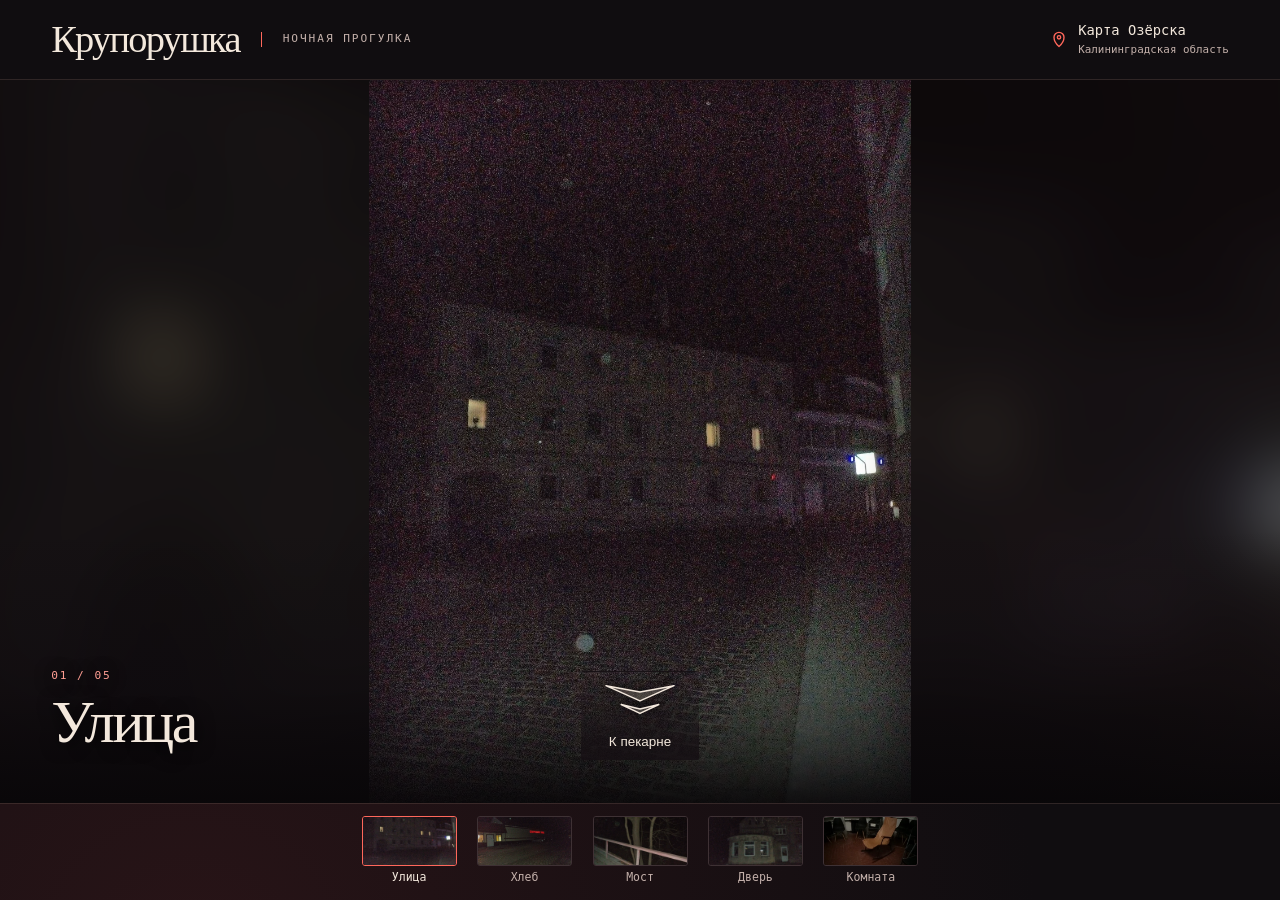
==== docs/index.html @ 446bf862 "Build the night photo walk and Ozyorsk pin editor Follow the supplied route with photographic naviga" ====
<!doctype html>
<html lang="ru">
<head>
  <meta charset="utf-8">
  <meta name="viewport" content="width=device-width, initial-scale=1">
  <meta name="theme-color" content="#100d10">
  <meta name="description" content="Ночная фотопрогулка по Озёрску Калининградской области. Четыре кадра, одна дверь и кресло, которое все еще качается.">
  <title>Крупорушка — ночная прогулка по Озёрску</title>
  <link rel="stylesheet" href="walk.css">
  <script src="walk.js" defer></script>
</head>
<body>
  <main class="walk">
    <header class="masthead">
      <div class="identity">
        <a class="wordmark" href="#street">Крупорушка</a>
        <span class="subtitle">Ночная прогулка</span>
      </div>
      <a class="city" href="map.html" aria-label="Карта прогулки: Озёрск, Калининградская область">
        <svg viewBox="0 0 24 24" aria-hidden="true"><path d="M12 21s6-5 6-11a6 6 0 1 0-12 0c0 6 6 11 6 11Z"/><circle cx="12" cy="10" r="2"/></svg>
        <span>Карта Озёрска<small>Калининградская область</small></span>
      </a>
    </header>

    <section class="viewport" aria-labelledby="scene-title">
      <div class="backdrop" aria-hidden="true"></div>
      <div class="stage" id="stage">
        <div class="shot is-current" data-stop="street">
          <img src="assets/street.webp" alt="Темная улица, брусчатка и несколько освещенных окон." width="960" height="1280" fetchpriority="high">
        </div>
        <div class="shot" data-stop="bakery" aria-hidden="true">
          <img src="assets/bakery.webp" alt="Красная вывеска «ОЗЕРСКИЙ ХЛЕБ» над ночным тротуаром." width="1280" height="960">
        </div>
        <div class="shot" data-stop="bridge" aria-hidden="true">
          <img src="assets/bridge.webp" alt="Перила моста и голые ветки в свете вспышки." width="960" height="1280">
        </div>
        <div class="shot" data-stop="door" aria-hidden="true">
          <img src="assets/door.webp" alt="Дом с эркером и светлой дверью справа." width="960" height="1280">
          <button class="door-pin" type="button" aria-label="Открыть дверь" disabled>
            <span class="door-ring" aria-hidden="true"></span><span class="door-label">Открыть дверь</span>
          </button>
        </div>
        <div class="shot" data-stop="room" aria-hidden="true">
          <video id="chair" src="assets/chair.mp4" poster="assets/chair.webp" muted playsinline loop preload="none" aria-label="Пустое рыжее кресло качается среди черных стульев" width="640" height="480"></video>
        </div>
      </div>
      <div class="shade" aria-hidden="true"></div>
      <div class="scene-caption" aria-live="polite" aria-atomic="true">
        <p class="scene-number" id="scene-number">01 / 05</p>
        <h1 id="scene-title">Улица</h1>
      </div>
      <div class="scene-controls">
        <button class="back-control" type="button" id="back-control" hidden>
          <svg viewBox="0 0 24 24" aria-hidden="true"><path d="M19 12H5m6 6-6-6 6-6"/></svg>
          <span>Назад</span>
        </button>
        <button class="scene-action" type="button" id="scene-action" data-kind="step">
          <svg viewBox="0 0 96 56" class="step-icon" aria-hidden="true">
            <path d="M10 44 48 27l38 17-38-7Z"/><path d="m27 23 21-10 21 10-21-5Z"/>
          </svg>
          <svg viewBox="0 0 24 24" class="turn-icon" aria-hidden="true"><path d="M20 19v-4a5 5 0 0 0-5-5H4m6 6-6-6 6-6"/></svg>
          <svg viewBox="0 0 24 24" class="replay-icon" aria-hidden="true"><path d="M4 12a8 8 0 1 1 2.3 5.7M4 12V5m0 7h7"/></svg>
          <span>К пекарне</span>
        </button>
        <button class="motion-control" type="button" id="motion-control" hidden>Пауза</button>
      </div>
    </section>

    <nav class="route" aria-label="Остановки прогулки">
      <ol>
        <li><a href="#street" aria-current="step"><img src="assets/street.webp" alt=""><span>Улица</span></a></li>
        <li><a href="#bakery"><img src="assets/bakery.webp" alt=""><span>Хлеб</span></a></li>
        <li><a href="#bridge"><img src="assets/bridge.webp" alt=""><span>Мост</span></a></li>
        <li><a href="#door"><img src="assets/door.webp" alt=""><span>Дверь</span></a></li>
        <li><a href="#room"><img src="assets/chair.webp" alt=""><span>Комната</span></a></li>
      </ol>
    </nav>
    <noscript>Включите JavaScript, чтобы пройти по фотографиям и открыть дверь.</noscript>
  </main>
</body>
</html>
---- docs/walk.css ----
:root {
  color-scheme: dark;
  --ink: #100d10;
  --paper: #f3e8dc;
  --muted: #c3b0aa;
  --accent: #ff675b;
  --line: #514045;
  --mono: "IBM Plex Mono", Consolas, monospace;
  --serif: Georgia, "Times New Roman", serif;
  font-family: "Segoe UI", Arial, sans-serif;
  background: var(--ink);
  color: var(--paper);
}
* { box-sizing: border-box; }
body { margin: 0; }
a { color: inherit; text-decoration: none; }
button { font: inherit; color: inherit; cursor: pointer; }
[hidden] { display: none !important; }
:focus-visible { outline: 2px solid #fff0bc; outline-offset: 5px; }
.walk {
  min-height: 100svh;
  display: grid;
  grid-template-rows: auto minmax(400px, 1fr) auto;
  height: 100svh;
  background: radial-gradient(ellipse at 15% 105%, #281417, transparent 55%), var(--ink);
}
.masthead {
  min-height: 80px;
  padding: 15px clamp(18px, 4vw, 64px);
  display: flex;
  justify-content: space-between;
  align-items: center;
  gap: 18px;
  border-bottom: 1px solid #66504b5c;
}
.identity { display: flex; align-items: center; gap: 21px; }
.wordmark { font: 400 clamp(1.65rem, 3vw, 2.6rem)/1 var(--serif); letter-spacing: -.045em; }
.subtitle,
.scene-number {
  font: 400 .7rem/1.3 var(--mono);
  letter-spacing: .17em;
  text-transform: uppercase;
}
.subtitle { padding-left: 21px; border-left: 1px solid var(--accent); color: var(--muted); }
.city { display: flex; align-items: center; gap: 9px; font: 400 .86rem/1.25 var(--mono); }
.city small { display: block; color: var(--muted); font-size: .68rem; margin-top: 4px; }
.city svg { width: 20px; height: 20px; stroke: var(--accent); }
svg { fill: none; stroke: currentColor; stroke-width: 1.65; stroke-linecap: round; stroke-linejoin: round; }
.viewport {
  position: relative;
  isolation: isolate;
  overflow: hidden;
  background: #100c0f;
}
.backdrop {
  position: absolute;
  inset: -12%;
  background: var(--scene-image, url("assets/street.webp")) center / cover;
  filter: blur(38px) saturate(.8) brightness(.53);
}
.stage {
  position: absolute;
  z-index: 1;
  inset: 0;
  display: grid;
  place-items: center;
  container-type: size;
}
.shot {
  grid-area: 1 / 1;
  width: min(100cqw, 75cqh);
  aspect-ratio: 3 / 4;
  position: relative;
  opacity: 0;
  visibility: hidden;
  transform: scale(1.04);
  transition: opacity 390ms ease, transform 650ms cubic-bezier(.2,.65,.2,1), visibility 390ms;
}
.shot[data-stop="bakery"], .shot[data-stop="room"] {
  width: min(100cqw, 133.333cqh);
  aspect-ratio: 4 / 3;
}
.shot.is-current { opacity: 1; visibility: visible; transform: none; z-index: 1; }
.shot img, .shot video { display: block; width: 100%; height: 100%; object-fit: contain; }
.shot::after {
  position: absolute;
  inset: 0;
  content: "";
  pointer-events: none;
  box-shadow: inset 0 0 42px 9px #100c0f85;
}
.shade {
  position: absolute;
  z-index: 2;
  inset: 0;
  pointer-events: none;
  background: linear-gradient(0deg, #080608e8, #0c090c58 16%, transparent 38%);
}
.scene-caption {
  position: absolute;
  z-index: 3;
  bottom: clamp(22px, 4vw, 50px);
  left: clamp(18px, 4vw, 64px);
  pointer-events: none;
  text-shadow: 0 2px 18px #000;
}
.scene-number { color: #ff9e93; margin: 0 0 7px; }
h1 { font: 400 clamp(1.9rem, 4.7vw, 4.4rem)/1.03 var(--serif); letter-spacing: -.04em; margin: 0; }
.scene-controls {
  position: absolute;
  z-index: 4;
  left: 50%;
  right: clamp(18px, 4vw, 64px);
  bottom: clamp(18px, 4vw, 42px);
  display: flex;
  gap: 12px;
  align-items: flex-end;
  justify-content: flex-end;
  pointer-events: none;
}
.scene-controls button { pointer-events: auto; }
.scene-action, .back-control, .motion-control, .door-label {
  min-height: 44px;
  border: 1px solid #cdbab377;
  border-radius: 3px;
  background: #150f13e8;
}
.back-control, .motion-control {
  display: flex;
  align-items: center;
  gap: 7px;
  padding: 0 13px;
  font-size: .85rem;
}
.back-control svg { width: 18px; height: 18px; }
.scene-action {
  min-width: 118px;
  padding: 0 13px;
  position: absolute;
  left: 0;
  bottom: 0;
  transform: translateX(-50%);
  font-size: .84rem;
}
.scene-action[data-kind="step"] {
  min-height: 90px;
  padding: 52px 13px 0;
  border-color: transparent;
  background: linear-gradient(0deg, #150f13dc, transparent);
}
.scene-action .step-icon {
  position: absolute;
  width: 86px;
  height: 56px;
  top: 0;
  left: calc(50% - 43px);
  filter: drop-shadow(0 2px 5px #000);
  transition: transform 250ms ease;
  transform: scaleY(-1);
  fill: #e9d9c937;
}
.scene-action:hover .step-icon { transform: translateY(4px) scaleY(-1); }
.turn-icon, .replay-icon { width: 18px; height: 18px; vertical-align: middle; margin-right: 5px; }
.scene-action .turn-icon, .scene-action .replay-icon,
.scene-action:not([data-kind="step"]) .step-icon { display: none; }
.scene-action[data-kind="turn"] .turn-icon,
.scene-action[data-kind="replay"] .replay-icon { display: inline-block; }
button:hover, .door-pin:hover .door-label { border-color: var(--accent); }
.door-pin {
  z-index: 2;
  position: absolute;
  left: 82%;
  top: 66%;
  width: 48px;
  height: 48px;
  transform: translate(-50%, -50%);
  padding: 0;
  border: 0;
  background: transparent;
  display: grid;
  place-items: center;
}
.door-ring {
  width: 32px;
  height: 32px;
  border: 1px solid #ffd6b3;
  border-radius: 50%;
  box-shadow: 0 0 24px #ff624e99, inset 0 0 8px #fd966b90;
  background: #4d170bb0;
}
.door-ring::before {
  display: block;
  content: "";
  width: 6px;
  height: 6px;
  margin: 12px auto;
  border-radius: 50%;
  background: #fff0cc;
}
.door-label {
  position: absolute;
  top: 48px;
  right: 0;
  display: grid;
  place-items: center;
  white-space: nowrap;
  padding: 0 10px;
  font-size: .78rem;
}
.route {
  padding: 12px 18px 15px;
  border-top: 1px solid #66504b5c;
}
.route ol {
  list-style: none;
  margin: 0 auto;
  padding: 0;
  width: min(100%, 558px);
  display: grid;
  grid-template-columns: repeat(5, minmax(0, 1fr));
  gap: clamp(7px, 1.5vw, 22px);
}
.route a {
  display: grid;
  justify-items: center;
  gap: 5px;
  color: var(--muted);
  font: 400 .72rem/1.2 var(--mono);
}
.route img {
  width: 100%;
  max-width: 95px;
  height: clamp(35px, 5.6vh, 53px);
  object-fit: cover;
  object-position: center 59%;
  border: 1px solid var(--line);
  border-radius: 3px;
  filter: brightness(.76);
}
.route a[aria-current], .route a:hover { color: var(--paper); }
.route a[aria-current] img, .route a:hover img { border-color: var(--accent); filter: none; }
@media (max-width: 700px) {
  .walk { grid-template-rows: auto minmax(350px, 1fr) auto; height: 100dvh; }
  .masthead { min-height: 64px; padding: 12px 15px; }
  .identity { gap: 0; }
  .subtitle { display: none; }
  .city { gap: 5px; font-size: .78rem; }
  .city small { font-size: .56rem; }
  .city svg { width: 16px; height: 16px; }
  .stage { bottom: 55px; }
  .scene-caption { bottom: 64px; }
  h1 { font-size: clamp(1.7rem, 7vw, 2.65rem); }
  .scene-controls {
    left: 12px; right: 12px; bottom: 10px;
    display: grid; grid-template-columns: 1fr auto 1fr; column-gap: 6px;
  }
  .back-control { grid-column: 1; grid-row: 1; justify-self: start; }
  .motion-control { grid-column: 3; grid-row: 1; justify-self: end; }
  .back-control, .motion-control { padding: 0 9px; }
  .scene-action { position: relative; transform: none; grid-column: 2; grid-row: 1; min-width: 105px; padding: 0 8px; }
  .scene-action[data-kind="step"] { min-height: 72px; padding: 36px 8px 0; }
  .scene-action .step-icon { width: 65px; height: 41px; left: calc(50% - 32px); }
  .route { padding: 10px 13px max(10px, env(safe-area-inset-bottom)); }
  .route a { font-size: .66rem; }
}
@media (min-width: 701px) and (max-height: 620px) {
  .walk { grid-template-rows: auto minmax(300px, 1fr) auto; }
  .masthead { min-height: 60px; }
}
@media (prefers-reduced-motion: reduce) {
  *, *::before, *::after { transition: none !important; }
}
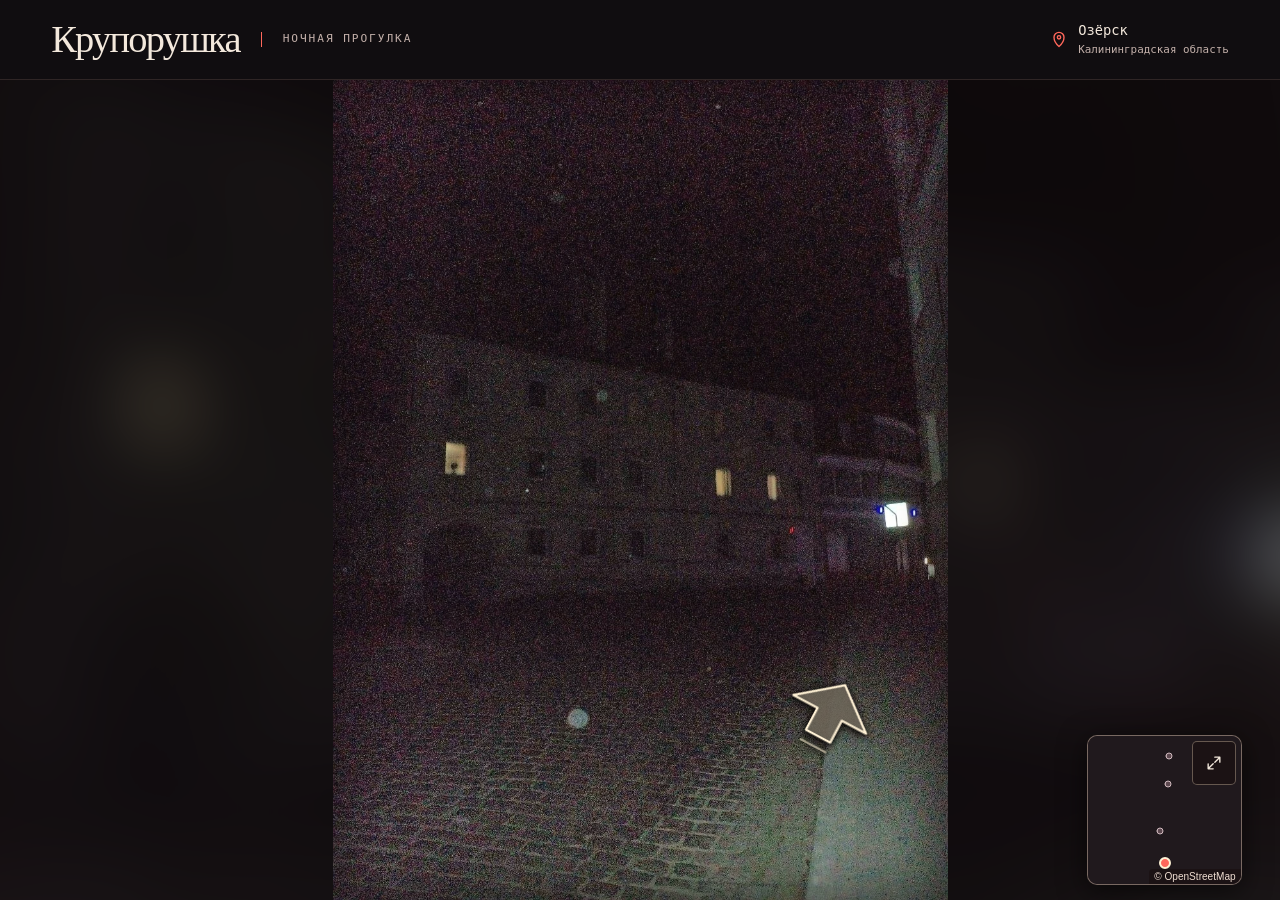
==== commit 10f6c0a0: "Put night-walk navigation in the photographs Replace the scene captions and thumbnail strip with dir" ====
--- a/docs/index.html
+++ b/docs/index.html
@@ -6,7 +6,10 @@
   <meta name="theme-color" content="#100d10">
   <meta name="description" content="Ночная фотопрогулка по Озёрску Калининградской области. Четыре кадра, одна дверь и кресло, которое все еще качается.">
   <title>Крупорушка — ночная прогулка по Озёрску</title>
+  <link rel="stylesheet" href="vendor/leaflet/leaflet.css">
   <link rel="stylesheet" href="walk.css">
+  <script src="vendor/leaflet/leaflet.js" defer></script>
+  <script src="locations.js" defer></script>
   <script src="walk.js" defer></script>
 </head>
 <body>
@@ -18,65 +21,90 @@
       </div>
       <a class="city" href="map.html" aria-label="Карта прогулки: Озёрск, Калининградская область">
         <svg viewBox="0 0 24 24" aria-hidden="true"><path d="M12 21s6-5 6-11a6 6 0 1 0-12 0c0 6 6 11 6 11Z"/><circle cx="12" cy="10" r="2"/></svg>
-        <span>Карта Озёрска<small>Калининградская область</small></span>
+        <span>Озёрск<small>Калининградская область</small></span>
       </a>
     </header>
 
     <section class="viewport" aria-labelledby="scene-title">
       <div class="backdrop" aria-hidden="true"></div>
-      <div class="stage" id="stage">
+      <h1 class="sr-only" id="scene-title" aria-live="polite">Улица</h1>
+      <div class="stage">
         <div class="shot is-current" data-stop="street">
           <img src="assets/street.webp" alt="Темная улица, брусчатка и несколько освещенных окон." width="960" height="1280" fetchpriority="high">
+          <a class="path-arrow path-forward" href="#bakery" aria-label="Идти к пекарне">
+            <svg viewBox="0 0 112 62" aria-hidden="true">
+              <path class="arrow-trail" d="M46 59H66"/>
+              <path d="M46 51V33H26L56 9 86 33H66V51Z"/>
+            </svg>
+          </a>
         </div>
-        <div class="shot" data-stop="bakery" aria-hidden="true">
+        <div class="shot" data-stop="bakery" inert>
           <img src="assets/bakery.webp" alt="Красная вывеска «ОЗЕРСКИЙ ХЛЕБ» над ночным тротуаром." width="1280" height="960">
+          <a class="path-arrow path-forward" href="#bridge" aria-label="Повернуть к мосту">
+            <svg viewBox="0 0 112 62" aria-hidden="true">
+              <path class="arrow-trail" d="M46 59H66"/>
+              <path d="M46 51V33H26L56 9 86 33H66V51Z"/>
+            </svg>
+          </a>
+          <a class="path-arrow path-back" href="#street" aria-label="Вернуться на улицу">
+            <svg viewBox="0 0 112 62" aria-hidden="true">
+              <path class="arrow-trail" d="M46 59H66"/>
+              <path d="M46 51V33H26L56 9 86 33H66V51Z"/>
+            </svg>
+          </a>
         </div>
-        <div class="shot" data-stop="bridge" aria-hidden="true">
+        <div class="shot" data-stop="bridge" inert>
           <img src="assets/bridge.webp" alt="Перила моста и голые ветки в свете вспышки." width="960" height="1280">
+          <a class="path-arrow path-forward" href="#door" aria-label="Повернуть налево к Крупорушке">
+            <svg viewBox="0 0 112 62" aria-hidden="true">
+              <path class="arrow-trail" d="M46 59H66"/>
+              <path d="M46 51V33H26L56 9 86 33H66V51Z"/>
+            </svg>
+          </a>
+          <a class="path-arrow path-back" href="#bakery" aria-label="Вернуться к пекарне">
+            <svg viewBox="0 0 112 62" aria-hidden="true">
+              <path class="arrow-trail" d="M46 59H66"/>
+              <path d="M46 51V33H26L56 9 86 33H66V51Z"/>
+            </svg>
+          </a>
         </div>
-        <div class="shot" data-stop="door" aria-hidden="true">
+        <div class="shot" data-stop="door" inert>
           <img src="assets/door.webp" alt="Дом с эркером и светлой дверью справа." width="960" height="1280">
-          <button class="door-pin" type="button" aria-label="Открыть дверь" disabled>
-            <span class="door-ring" aria-hidden="true"></span><span class="door-label">Открыть дверь</span>
-          </button>
+          <a class="door-outline path-forward" href="#room" aria-label="Открыть дверь">
+            <svg viewBox="0 0 100 100" preserveAspectRatio="none" aria-hidden="true">
+              <path class="door-edge" d="M24 11 78 15 87 88 31 91Z"/>
+              <path class="door-light" pathLength="1" d="M24 11 78 15 87 88 31 91Z"/>
+            </svg>
+          </a>
+          <a class="path-arrow path-back" href="#bridge" aria-label="Вернуться к мосту">
+            <svg viewBox="0 0 112 62" aria-hidden="true">
+              <path class="arrow-trail" d="M46 59H66"/>
+              <path d="M46 51V33H26L56 9 86 33H66V51Z"/>
+            </svg>
+          </a>
         </div>
-        <div class="shot" data-stop="room" aria-hidden="true">
+        <div class="shot" data-stop="room" inert>
           <video id="chair" src="assets/chair.mp4" poster="assets/chair.webp" muted playsinline loop preload="none" aria-label="Пустое рыжее кресло качается среди черных стульев" width="640" height="480"></video>
+          <div class="room-controls">
+            <a href="#door" aria-label="Выйти на улицу">
+              <svg viewBox="0 0 24 24" aria-hidden="true"><path d="M19 12H5m6 6-6-6 6-6"/></svg>
+            </a>
+            <button id="motion-control" type="button" data-playing="false" aria-label="Смотреть">
+              <svg class="play-icon" viewBox="0 0 24 24" aria-hidden="true"><path d="M8 5v14l11-7Z"/></svg>
+              <svg class="pause-icon" viewBox="0 0 24 24" aria-hidden="true"><path d="M9 5v14m6-14v14"/></svg>
+            </button>
+          </div>
         </div>
       </div>
-      <div class="shade" aria-hidden="true"></div>
-      <div class="scene-caption" aria-live="polite" aria-atomic="true">
-        <p class="scene-number" id="scene-number">01 / 05</p>
-        <h1 id="scene-title">Улица</h1>
-      </div>
-      <div class="scene-controls">
-        <button class="back-control" type="button" id="back-control" hidden>
-          <svg viewBox="0 0 24 24" aria-hidden="true"><path d="M19 12H5m6 6-6-6 6-6"/></svg>
-          <span>Назад</span>
-        </button>
-        <button class="scene-action" type="button" id="scene-action" data-kind="step">
-          <svg viewBox="0 0 96 56" class="step-icon" aria-hidden="true">
-            <path d="M10 44 48 27l38 17-38-7Z"/><path d="m27 23 21-10 21 10-21-5Z"/>
-          </svg>
-          <svg viewBox="0 0 24 24" class="turn-icon" aria-hidden="true"><path d="M20 19v-4a5 5 0 0 0-5-5H4m6 6-6-6 6-6"/></svg>
-          <svg viewBox="0 0 24 24" class="replay-icon" aria-hidden="true"><path d="M4 12a8 8 0 1 1 2.3 5.7M4 12V5m0 7h7"/></svg>
-          <span>К пекарне</span>
-        </button>
-        <button class="motion-control" type="button" id="motion-control" hidden>Пауза</button>
-      </div>
+      <aside class="minimap" aria-label="Мини-карта прогулки">
+        <div id="minimap" aria-hidden="true" inert></div>
+        <a class="minimap-open" href="map.html" aria-label="Открыть карту Озёрска">
+          <svg viewBox="0 0 24 24" aria-hidden="true"><path d="m13 11 6-6m-6 0h6v6M11 13l-6 6m0-6v6h6"/></svg>
+        </a>
+        <a class="minimap-credit" href="https://www.openstreetmap.org/copyright">© OpenStreetMap</a>
+      </aside>
     </section>
-
-    <nav class="route" aria-label="Остановки прогулки">
-      <ol>
-        <li><a href="#street" aria-current="step"><img src="assets/street.webp" alt=""><span>Улица</span></a></li>
-        <li><a href="#bakery"><img src="assets/bakery.webp" alt=""><span>Хлеб</span></a></li>
-        <li><a href="#bridge"><img src="assets/bridge.webp" alt=""><span>Мост</span></a></li>
-        <li><a href="#door"><img src="assets/door.webp" alt=""><span>Дверь</span></a></li>
-        <li><a href="#room"><img src="assets/chair.webp" alt=""><span>Комната</span></a></li>
-      </ol>
-    </nav>
     <noscript>Включите JavaScript, чтобы пройти по фотографиям и открыть дверь.</noscript>
   </main>
 </body>
 </html>
-
--- a/docs/vendor/leaflet/leaflet.css
+++ b/docs/vendor/leaflet/leaflet.css
@@ -0,0 +1,661 @@
+/* required styles */
+
+.leaflet-pane,
+.leaflet-tile,
+.leaflet-marker-icon,
+.leaflet-marker-shadow,
+.leaflet-tile-container,
+.leaflet-pane > svg,
+.leaflet-pane > canvas,
+.leaflet-zoom-box,
+.leaflet-image-layer,
+.leaflet-layer {
+	position: absolute;
+	left: 0;
+	top: 0;
+	}
+.leaflet-container {
+	overflow: hidden;
+	}
+.leaflet-tile,
+.leaflet-marker-icon,
+.leaflet-marker-shadow {
+	-webkit-user-select: none;
+	   -moz-user-select: none;
+	        user-select: none;
+	  -webkit-user-drag: none;
+	}
+/* Prevents IE11 from highlighting tiles in blue */
+.leaflet-tile::selection {
+	background: transparent;
+}
+/* Safari renders non-retina tile on retina better with this, but Chrome is worse */
+.leaflet-safari .leaflet-tile {
+	image-rendering: -webkit-optimize-contrast;
+	}
+/* hack that prevents hw layers "stretching" when loading new tiles */
+.leaflet-safari .leaflet-tile-container {
+	width: 1600px;
+	height: 1600px;
+	-webkit-transform-origin: 0 0;
+	}
+.leaflet-marker-icon,
+.leaflet-marker-shadow {
+	display: block;
+	}
+/* .leaflet-container svg: reset svg max-width decleration shipped in Joomla! (joomla.org) 3.x */
+/* .leaflet-container img: map is broken in FF if you have max-width: 100% on tiles */
+.leaflet-container .leaflet-overlay-pane svg {
+	max-width: none !important;
+	max-height: none !important;
+	}
+.leaflet-container .leaflet-marker-pane img,
+.leaflet-container .leaflet-shadow-pane img,
+.leaflet-container .leaflet-tile-pane img,
+.leaflet-container img.leaflet-image-layer,
+.leaflet-container .leaflet-tile {
+	max-width: none !important;
+	max-height: none !important;
+	width: auto;
+	padding: 0;
+	}
+
+.leaflet-container img.leaflet-tile {
+	/* See: https://bugs.chromium.org/p/chromium/issues/detail?id=600120 */
+	mix-blend-mode: plus-lighter;
+}
+
+.leaflet-container.leaflet-touch-zoom {
+	-ms-touch-action: pan-x pan-y;
+	touch-action: pan-x pan-y;
+	}
+.leaflet-container.leaflet-touch-drag {
+	-ms-touch-action: pinch-zoom;
+	/* Fallback for FF which doesn't support pinch-zoom */
+	touch-action: none;
+	touch-action: pinch-zoom;
+}
+.leaflet-container.leaflet-touch-drag.leaflet-touch-zoom {
+	-ms-touch-action: none;
+	touch-action: none;
+}
+.leaflet-container {
+	-webkit-tap-highlight-color: transparent;
+}
+.leaflet-container a {
+	-webkit-tap-highlight-color: rgba(51, 181, 229, 0.4);
+}
+.leaflet-tile {
+	filter: inherit;
+	visibility: hidden;
+	}
+.leaflet-tile-loaded {
+	visibility: inherit;
+	}
+.leaflet-zoom-box {
+	width: 0;
+	height: 0;
+	-moz-box-sizing: border-box;
+	     box-sizing: border-box;
+	z-index: 800;
+	}
+/* workaround for https://bugzilla.mozilla.org/show_bug.cgi?id=888319 */
+.leaflet-overlay-pane svg {
+	-moz-user-select: none;
+	}
+
+.leaflet-pane         { z-index: 400; }
+
+.leaflet-tile-pane    { z-index: 200; }
+.leaflet-overlay-pane { z-index: 400; }
+.leaflet-shadow-pane  { z-index: 500; }
+.leaflet-marker-pane  { z-index: 600; }
+.leaflet-tooltip-pane   { z-index: 650; }
+.leaflet-popup-pane   { z-index: 700; }
+
+.leaflet-map-pane canvas { z-index: 100; }
+.leaflet-map-pane svg    { z-index: 200; }
+
+.leaflet-vml-shape {
+	width: 1px;
+	height: 1px;
+	}
+.lvml {
+	behavior: url(#default#VML);
+	display: inline-block;
+	position: absolute;
+	}
+
+
+/* control positioning */
+
+.leaflet-control {
+	position: relative;
+	z-index: 800;
+	pointer-events: visiblePainted; /* IE 9-10 doesn't have auto */
+	pointer-events: auto;
+	}
+.leaflet-top,
+.leaflet-bottom {
+	position: absolute;
+	z-index: 1000;
+	pointer-events: none;
+	}
+.leaflet-top {
+	top: 0;
+	}
+.leaflet-right {
+	right: 0;
+	}
+.leaflet-bottom {
+	bottom: 0;
+	}
+.leaflet-left {
+	left: 0;
+	}
+.leaflet-control {
+	float: left;
+	clear: both;
+	}
+.leaflet-right .leaflet-control {
+	float: right;
+	}
+.leaflet-top .leaflet-control {
+	margin-top: 10px;
+	}
+.leaflet-bottom .leaflet-control {
+	margin-bottom: 10px;
+	}
+.leaflet-left .leaflet-control {
+	margin-left: 10px;
+	}
+.leaflet-right .leaflet-control {
+	margin-right: 10px;
+	}
+
+
+/* zoom and fade animations */
+
+.leaflet-fade-anim .leaflet-popup {
+	opacity: 0;
+	-webkit-transition: opacity 0.2s linear;
+	   -moz-transition: opacity 0.2s linear;
+	        transition: opacity 0.2s linear;
+	}
+.leaflet-fade-anim .leaflet-map-pane .leaflet-popup {
+	opacity: 1;
+	}
+.leaflet-zoom-animated {
+	-webkit-transform-origin: 0 0;
+	    -ms-transform-origin: 0 0;
+	        transform-origin: 0 0;
+	}
+svg.leaflet-zoom-animated {
+	will-change: transform;
+}
+
+.leaflet-zoom-anim .leaflet-zoom-animated {
+	-webkit-transition: -webkit-transform 0.25s cubic-bezier(0,0,0.25,1);
+	   -moz-transition:    -moz-transform 0.25s cubic-bezier(0,0,0.25,1);
+	        transition:         transform 0.25s cubic-bezier(0,0,0.25,1);
+	}
+.leaflet-zoom-anim .leaflet-tile,
+.leaflet-pan-anim .leaflet-tile {
+	-webkit-transition: none;
+	   -moz-transition: none;
+	        transition: none;
+	}
+
+.leaflet-zoom-anim .leaflet-zoom-hide {
+	visibility: hidden;
+	}
+
+
+/* cursors */
+
+.leaflet-interactive {
+	cursor: pointer;
+	}
+.leaflet-grab {
+	cursor: -webkit-grab;
+	cursor:    -moz-grab;
+	cursor:         grab;
+	}
+.leaflet-crosshair,
+.leaflet-crosshair .leaflet-interactive {
+	cursor: crosshair;
+	}
+.leaflet-popup-pane,
+.leaflet-control {
+	cursor: auto;
+	}
+.leaflet-dragging .leaflet-grab,
+.leaflet-dragging .leaflet-grab .leaflet-interactive,
+.leaflet-dragging .leaflet-marker-draggable {
+	cursor: move;
+	cursor: -webkit-grabbing;
+	cursor:    -moz-grabbing;
+	cursor:         grabbing;
+	}
+
+/* marker & overlays interactivity */
+.leaflet-marker-icon,
+.leaflet-marker-shadow,
+.leaflet-image-layer,
+.leaflet-pane > svg path,
+.leaflet-tile-container {
+	pointer-events: none;
+	}
+
+.leaflet-marker-icon.leaflet-interactive,
+.leaflet-image-layer.leaflet-interactive,
+.leaflet-pane > svg path.leaflet-interactive,
+svg.leaflet-image-layer.leaflet-interactive path {
+	pointer-events: visiblePainted; /* IE 9-10 doesn't have auto */
+	pointer-events: auto;
+	}
+
+/* visual tweaks */
+
+.leaflet-container {
+	background: #ddd;
+	outline-offset: 1px;
+	}
+.leaflet-container a {
+	color: #0078A8;
+	}
+.leaflet-zoom-box {
+	border: 2px dotted #38f;
+	background: rgba(255,255,255,0.5);
+	}
+
+
+/* general typography */
+.leaflet-container {
+	font-family: "Helvetica Neue", Arial, Helvetica, sans-serif;
+	font-size: 12px;
+	font-size: 0.75rem;
+	line-height: 1.5;
+	}
+
+
+/* general toolbar styles */
+
+.leaflet-bar {
+	box-shadow: 0 1px 5px rgba(0,0,0,0.65);
+	border-radius: 4px;
+	}
+.leaflet-bar a {
+	background-color: #fff;
+	border-bottom: 1px solid #ccc;
+	width: 26px;
+	height: 26px;
+	line-height: 26px;
+	display: block;
+	text-align: center;
+	text-decoration: none;
+	color: black;
+	}
+.leaflet-bar a,
+.leaflet-control-layers-toggle {
+	background-position: 50% 50%;
+	background-repeat: no-repeat;
+	display: block;
+	}
+.leaflet-bar a:hover,
+.leaflet-bar a:focus {
+	background-color: #f4f4f4;
+	}
+.leaflet-bar a:first-child {
+	border-top-left-radius: 4px;
+	border-top-right-radius: 4px;
+	}
+.leaflet-bar a:last-child {
+	border-bottom-left-radius: 4px;
+	border-bottom-right-radius: 4px;
+	border-bottom: none;
+	}
+.leaflet-bar a.leaflet-disabled {
+	cursor: default;
+	background-color: #f4f4f4;
+	color: #bbb;
+	}
+
+.leaflet-touch .leaflet-bar a {
+	width: 30px;
+	height: 30px;
+	line-height: 30px;
+	}
+.leaflet-touch .leaflet-bar a:first-child {
+	border-top-left-radius: 2px;
+	border-top-right-radius: 2px;
+	}
+.leaflet-touch .leaflet-bar a:last-child {
+	border-bottom-left-radius: 2px;
+	border-bottom-right-radius: 2px;
+	}
+
+/* zoom control */
+
+.leaflet-control-zoom-in,
+.leaflet-control-zoom-out {
+	font: bold 18px 'Lucida Console', Monaco, monospace;
+	text-indent: 1px;
+	}
+
+.leaflet-touch .leaflet-control-zoom-in, .leaflet-touch .leaflet-control-zoom-out  {
+	font-size: 22px;
+	}
+
+
+/* layers control */
+
+.leaflet-control-layers {
+	box-shadow: 0 1px 5px rgba(0,0,0,0.4);
+	background: #fff;
+	border-radius: 5px;
+	}
+.leaflet-control-layers-toggle {
+	background-image: url(images/layers.png);
+	width: 36px;
+	height: 36px;
+	}
+.leaflet-retina .leaflet-control-layers-toggle {
+	background-image: url(images/layers-2x.png);
+	background-size: 26px 26px;
+	}
+.leaflet-touch .leaflet-control-layers-toggle {
+	width: 44px;
+	height: 44px;
+	}
+.leaflet-control-layers .leaflet-control-layers-list,
+.leaflet-control-layers-expanded .leaflet-control-layers-toggle {
+	display: none;
+	}
+.leaflet-control-layers-expanded .leaflet-control-layers-list {
+	display: block;
+	position: relative;
+	}
+.leaflet-control-layers-expanded {
+	padding: 6px 10px 6px 6px;
+	color: #333;
+	background: #fff;
+	}
+.leaflet-control-layers-scrollbar {
+	overflow-y: scroll;
+	overflow-x: hidden;
+	padding-right: 5px;
+	}
+.leaflet-control-layers-selector {
+	margin-top: 2px;
+	position: relative;
+	top: 1px;
+	}
+.leaflet-control-layers label {
+	display: block;
+	font-size: 13px;
+	font-size: 1.08333em;
+	}
+.leaflet-control-layers-separator {
+	height: 0;
+	border-top: 1px solid #ddd;
+	margin: 5px -10px 5px -6px;
+	}
+
+/* Default icon URLs */
+.leaflet-default-icon-path { /* used only in path-guessing heuristic, see L.Icon.Default */
+	background-image: url(images/marker-icon.png);
+	}
+
+
+/* attribution and scale controls */
+
+.leaflet-container .leaflet-control-attribution {
+	background: #fff;
+	background: rgba(255, 255, 255, 0.8);
+	margin: 0;
+	}
+.leaflet-control-attribution,
+.leaflet-control-scale-line {
+	padding: 0 5px;
+	color: #333;
+	line-height: 1.4;
+	}
+.leaflet-control-attribution a {
+	text-decoration: none;
+	}
+.leaflet-control-attribution a:hover,
+.leaflet-control-attribution a:focus {
+	text-decoration: underline;
+	}
+.leaflet-attribution-flag {
+	display: inline !important;
+	vertical-align: baseline !important;
+	width: 1em;
+	height: 0.6669em;
+	}
+.leaflet-left .leaflet-control-scale {
+	margin-left: 5px;
+	}
+.leaflet-bottom .leaflet-control-scale {
+	margin-bottom: 5px;
+	}
+.leaflet-control-scale-line {
+	border: 2px solid #777;
+	border-top: none;
+	line-height: 1.1;
+	padding: 2px 5px 1px;
+	white-space: nowrap;
+	-moz-box-sizing: border-box;
+	     box-sizing: border-box;
+	background: rgba(255, 255, 255, 0.8);
+	text-shadow: 1px 1px #fff;
+	}
+.leaflet-control-scale-line:not(:first-child) {
+	border-top: 2px solid #777;
+	border-bottom: none;
+	margin-top: -2px;
+	}
+.leaflet-control-scale-line:not(:first-child):not(:last-child) {
+	border-bottom: 2px solid #777;
+	}
+
+.leaflet-touch .leaflet-control-attribution,
+.leaflet-touch .leaflet-control-layers,
+.leaflet-touch .leaflet-bar {
+	box-shadow: none;
+	}
+.leaflet-touch .leaflet-control-layers,
+.leaflet-touch .leaflet-bar {
+	border: 2px solid rgba(0,0,0,0.2);
+	background-clip: padding-box;
+	}
+
+
+/* popup */
+
+.leaflet-popup {
+	position: absolute;
+	text-align: center;
+	margin-bottom: 20px;
+	}
+.leaflet-popup-content-wrapper {
+	padding: 1px;
+	text-align: left;
+	border-radius: 12px;
+	}
+.leaflet-popup-content {
+	margin: 13px 24px 13px 20px;
+	line-height: 1.3;
+	font-size: 13px;
+	font-size: 1.08333em;
+	min-height: 1px;
+	}
+.leaflet-popup-content p {
+	margin: 17px 0;
+	margin: 1.3em 0;
+	}
+.leaflet-popup-tip-container {
+	width: 40px;
+	height: 20px;
+	position: absolute;
+	left: 50%;
+	margin-top: -1px;
+	margin-left: -20px;
+	overflow: hidden;
+	pointer-events: none;
+	}
+.leaflet-popup-tip {
+	width: 17px;
+	height: 17px;
+	padding: 1px;
+
+	margin: -10px auto 0;
+	pointer-events: auto;
+
+	-webkit-transform: rotate(45deg);
+	   -moz-transform: rotate(45deg);
+	    -ms-transform: rotate(45deg);
+	        transform: rotate(45deg);
+	}
+.leaflet-popup-content-wrapper,
+.leaflet-popup-tip {
+	background: white;
+	color: #333;
+	box-shadow: 0 3px 14px rgba(0,0,0,0.4);
+	}
+.leaflet-container a.leaflet-popup-close-button {
+	position: absolute;
+	top: 0;
+	right: 0;
+	border: none;
+	text-align: center;
+	width: 24px;
+	height: 24px;
+	font: 16px/24px Tahoma, Verdana, sans-serif;
+	color: #757575;
+	text-decoration: none;
+	background: transparent;
+	}
+.leaflet-container a.leaflet-popup-close-button:hover,
+.leaflet-container a.leaflet-popup-close-button:focus {
+	color: #585858;
+	}
+.leaflet-popup-scrolled {
+	overflow: auto;
+	}
+
+.leaflet-oldie .leaflet-popup-content-wrapper {
+	-ms-zoom: 1;
+	}
+.leaflet-oldie .leaflet-popup-tip {
+	width: 24px;
+	margin: 0 auto;
+
+	-ms-filter: "progid:DXImageTransform.Microsoft.Matrix(M11=0.70710678, M12=0.70710678, M21=-0.70710678, M22=0.70710678)";
+	filter: progid:DXImageTransform.Microsoft.Matrix(M11=0.70710678, M12=0.70710678, M21=-0.70710678, M22=0.70710678);
+	}
+
+.leaflet-oldie .leaflet-control-zoom,
+.leaflet-oldie .leaflet-control-layers,
+.leaflet-oldie .leaflet-popup-content-wrapper,
+.leaflet-oldie .leaflet-popup-tip {
+	border: 1px solid #999;
+	}
+
+
+/* div icon */
+
+.leaflet-div-icon {
+	background: #fff;
+	border: 1px solid #666;
+	}
+
+
+/* Tooltip */
+/* Base styles for the element that has a tooltip */
+.leaflet-tooltip {
+	position: absolute;
+	padding: 6px;
+	background-color: #fff;
+	border: 1px solid #fff;
+	border-radius: 3px;
+	color: #222;
+	white-space: nowrap;
+	-webkit-user-select: none;
+	-moz-user-select: none;
+	-ms-user-select: none;
+	user-select: none;
+	pointer-events: none;
+	box-shadow: 0 1px 3px rgba(0,0,0,0.4);
+	}
+.leaflet-tooltip.leaflet-interactive {
+	cursor: pointer;
+	pointer-events: auto;
+	}
+.leaflet-tooltip-top:before,
+.leaflet-tooltip-bottom:before,
+.leaflet-tooltip-left:before,
+.leaflet-tooltip-right:before {
+	position: absolute;
+	pointer-events: none;
+	border: 6px solid transparent;
+	background: transparent;
+	content: "";
+	}
+
+/* Directions */
+
+.leaflet-tooltip-bottom {
+	margin-top: 6px;
+}
+.leaflet-tooltip-top {
+	margin-top: -6px;
+}
+.leaflet-tooltip-bottom:before,
+.leaflet-tooltip-top:before {
+	left: 50%;
+	margin-left: -6px;
+	}
+.leaflet-tooltip-top:before {
+	bottom: 0;
+	margin-bottom: -12px;
+	border-top-color: #fff;
+	}
+.leaflet-tooltip-bottom:before {
+	top: 0;
+	margin-top: -12px;
+	margin-left: -6px;
+	border-bottom-color: #fff;
+	}
+.leaflet-tooltip-left {
+	margin-left: -6px;
+}
+.leaflet-tooltip-right {
+	margin-left: 6px;
+}
+.leaflet-tooltip-left:before,
+.leaflet-tooltip-right:before {
+	top: 50%;
+	margin-top: -6px;
+	}
+.leaflet-tooltip-left:before {
+	right: 0;
+	margin-right: -12px;
+	border-left-color: #fff;
+	}
+.leaflet-tooltip-right:before {
+	left: 0;
+	margin-left: -12px;
+	border-right-color: #fff;
+	}
+
+/* Printing */
+
+@media print {
+	/* Prevent printers from removing background-images of controls. */
+	.leaflet-control {
+		-webkit-print-color-adjust: exact;
+		print-color-adjust: exact;
+		}
+	}
--- a/docs/walk.css
+++ b/docs/walk.css
@@ -4,9 +4,9 @@
   --paper: #f3e8dc;
   --muted: #c3b0aa;
   --accent: #ff675b;
-  --line: #514045;
   --mono: "IBM Plex Mono", Consolas, monospace;
   --serif: Georgia, "Times New Roman", serif;
+  --ease-out: cubic-bezier(.23, 1, .32, 1);
   font-family: "Segoe UI", Arial, sans-serif;
   background: var(--ink);
   color: var(--paper);
@@ -17,12 +17,19 @@
 button { font: inherit; color: inherit; cursor: pointer; }
 [hidden] { display: none !important; }
 :focus-visible { outline: 2px solid #fff0bc; outline-offset: 5px; }
+.sr-only {
+  position: absolute;
+  width: 1px;
+  height: 1px;
+  overflow: hidden;
+  clip-path: inset(50%);
+  white-space: nowrap;
+}
 .walk {
   min-height: 100svh;
+  height: 100dvh;
   display: grid;
-  grid-template-rows: auto minmax(400px, 1fr) auto;
-  height: 100svh;
-  background: radial-gradient(ellipse at 15% 105%, #281417, transparent 55%), var(--ink);
+  grid-template-rows: auto minmax(350px, 1fr);
 }
 .masthead {
   min-height: 80px;
@@ -35,52 +42,42 @@
 }
 .identity { display: flex; align-items: center; gap: 21px; }
 .wordmark { font: 400 clamp(1.65rem, 3vw, 2.6rem)/1 var(--serif); letter-spacing: -.045em; }
-.subtitle,
-.scene-number {
+.subtitle {
+  padding-left: 21px;
+  border-left: 1px solid var(--accent);
+  color: var(--muted);
   font: 400 .7rem/1.3 var(--mono);
   letter-spacing: .17em;
   text-transform: uppercase;
 }
-.subtitle { padding-left: 21px; border-left: 1px solid var(--accent); color: var(--muted); }
 .city { display: flex; align-items: center; gap: 9px; font: 400 .86rem/1.25 var(--mono); }
 .city small { display: block; color: var(--muted); font-size: .68rem; margin-top: 4px; }
 .city svg { width: 20px; height: 20px; stroke: var(--accent); }
 svg { fill: none; stroke: currentColor; stroke-width: 1.65; stroke-linecap: round; stroke-linejoin: round; }
-.viewport {
-  position: relative;
-  isolation: isolate;
-  overflow: hidden;
-  background: #100c0f;
-}
+h1 { font: 400 clamp(1.9rem, 4.7vw, 4.4rem)/1.03 var(--serif); letter-spacing: -.04em; margin: 0; }
+.viewport { position: relative; isolation: isolate; overflow: hidden; background: #100c0f; }
 .backdrop {
   position: absolute;
   inset: -12%;
   background: var(--scene-image, url("assets/street.webp")) center / cover;
   filter: blur(38px) saturate(.8) brightness(.53);
 }
-.stage {
-  position: absolute;
-  z-index: 1;
-  inset: 0;
-  display: grid;
-  place-items: center;
-  container-type: size;
-}
+.stage { position: absolute; inset: 0; display: grid; place-items: center; container-type: size; }
 .shot {
   grid-area: 1 / 1;
   width: min(100cqw, 75cqh);
   aspect-ratio: 3 / 4;
   position: relative;
+  isolation: isolate;
   opacity: 0;
-  visibility: hidden;
-  transform: scale(1.04);
-  transition: opacity 390ms ease, transform 650ms cubic-bezier(.2,.65,.2,1), visibility 390ms;
+  transform: scale(1.015);
+  transition: opacity 270ms var(--ease-out), transform 270ms var(--ease-out);
 }
 .shot[data-stop="bakery"], .shot[data-stop="room"] {
   width: min(100cqw, 133.333cqh);
   aspect-ratio: 4 / 3;
 }
-.shot.is-current { opacity: 1; visibility: visible; transform: none; z-index: 1; }
+.shot.is-current { opacity: 1; transform: none; z-index: 1; }
 .shot img, .shot video { display: block; width: 100%; height: 100%; object-fit: contain; }
 .shot::after {
   position: absolute;
@@ -89,185 +86,135 @@
   pointer-events: none;
   box-shadow: inset 0 0 42px 9px #100c0f85;
 }
-.shade {
-  position: absolute;
-  z-index: 2;
-  inset: 0;
-  pointer-events: none;
-  background: linear-gradient(0deg, #080608e8, #0c090c58 16%, transparent 38%);
-}
-.scene-caption {
-  position: absolute;
-  z-index: 3;
-  bottom: clamp(22px, 4vw, 50px);
-  left: clamp(18px, 4vw, 64px);
-  pointer-events: none;
-  text-shadow: 0 2px 18px #000;
-}
-.scene-number { color: #ff9e93; margin: 0 0 7px; }
-h1 { font: 400 clamp(1.9rem, 4.7vw, 4.4rem)/1.03 var(--serif); letter-spacing: -.04em; margin: 0; }
-.scene-controls {
-  position: absolute;
-  z-index: 4;
-  left: 50%;
-  right: clamp(18px, 4vw, 64px);
-  bottom: clamp(18px, 4vw, 42px);
-  display: flex;
-  gap: 12px;
-  align-items: flex-end;
-  justify-content: flex-end;
-  pointer-events: none;
-}
-.scene-controls button { pointer-events: auto; }
-.scene-action, .back-control, .motion-control, .door-label {
+.path-arrow, .door-outline {
+  position: absolute;
+  z-index: 1;
+  min-width: 44px;
   min-height: 44px;
-  border: 1px solid #cdbab377;
-  border-radius: 3px;
-  background: #150f13e8;
-}
-.back-control, .motion-control {
-  display: flex;
-  align-items: center;
-  gap: 7px;
-  padding: 0 13px;
-  font-size: .85rem;
-}
-.back-control svg { width: 18px; height: 18px; }
-.scene-action {
-  min-width: 118px;
-  padding: 0 13px;
-  position: absolute;
-  left: 0;
-  bottom: 0;
-  transform: translateX(-50%);
-  font-size: .84rem;
-}
-.scene-action[data-kind="step"] {
-  min-height: 90px;
-  padding: 52px 13px 0;
-  border-color: transparent;
-  background: linear-gradient(0deg, #150f13dc, transparent);
-}
-.scene-action .step-icon {
-  position: absolute;
-  width: 86px;
-  height: 56px;
-  top: 0;
-  left: calc(50% - 43px);
-  filter: drop-shadow(0 2px 5px #000);
-  transition: transform 250ms ease;
-  transform: scaleY(-1);
-  fill: #e9d9c937;
-}
-.scene-action:hover .step-icon { transform: translateY(4px) scaleY(-1); }
-.turn-icon, .replay-icon { width: 18px; height: 18px; vertical-align: middle; margin-right: 5px; }
-.scene-action .turn-icon, .scene-action .replay-icon,
-.scene-action:not([data-kind="step"]) .step-icon { display: none; }
-.scene-action[data-kind="turn"] .turn-icon,
-.scene-action[data-kind="replay"] .replay-icon { display: inline-block; }
-button:hover, .door-pin:hover .door-label { border-color: var(--accent); }
-.door-pin {
-  z-index: 2;
-  position: absolute;
-  left: 82%;
-  top: 66%;
-  width: 48px;
-  height: 48px;
-  transform: translate(-50%, -50%);
-  padding: 0;
-  border: 0;
-  background: transparent;
   display: grid;
   place-items: center;
-}
-.door-ring {
-  width: 32px;
-  height: 32px;
-  border: 1px solid #ffd6b3;
-  border-radius: 50%;
-  box-shadow: 0 0 24px #ff624e99, inset 0 0 8px #fd966b90;
-  background: #4d170bb0;
-}
-.door-ring::before {
+  opacity: 0;
+  transition: opacity 250ms var(--ease-out);
+}
+.shot.is-current :is(.path-arrow, .door-outline) { opacity: 1; transition-delay: 110ms; }
+.path-arrow {
+  left: var(--x);
+  top: var(--y);
+  width: var(--width, 25%);
+  aspect-ratio: 1.8;
+  transform: translate(-50%, -50%);
+  border-radius: 12px;
+  color: #fff1d5;
+}
+.path-arrow svg {
   display: block;
-  content: "";
-  width: 6px;
-  height: 6px;
-  margin: 12px auto;
-  border-radius: 50%;
-  background: #fff0cc;
-}
-.door-label {
-  position: absolute;
-  top: 48px;
-  right: 0;
+  width: 100%;
+  transform: rotate(var(--heading));
+  overflow: visible;
+  fill: #eee1c461;
+  filter: drop-shadow(0 1px 2px #000) drop-shadow(0 2px 5px #100606);
+  transition: transform 140ms var(--ease-out);
+}
+.path-arrow .arrow-trail { opacity: .55; }
+.path-back { --width: 17%; color: #e9d5c6; }
+.path-back svg { fill: #e9d5c62e; }
+.path-arrow:active svg { transform: rotate(var(--heading)) scale(.94); }
+@media (hover: hover) and (pointer: fine) {
+  .path-arrow:hover svg { fill: #fff1d5c2; }
+}
+[data-stop="street"] .path-forward { --x: 81%; --y: 77%; --heading: 28deg; }
+[data-stop="bakery"] .path-forward { --x: 45%; --y: 78%; --heading: -126deg; --width: 20%; }
+[data-stop="bakery"] .path-back { --x: 74%; --y: 83%; --heading: 132deg; --width: 13%; }
+[data-stop="bridge"] .path-forward { --x: 26%; --y: 76%; --heading: -62deg; }
+[data-stop="bridge"] .path-back { --x: 56%; --y: 86%; --heading: 118deg; }
+[data-stop="door"] .path-back { --x: 37%; --y: 87%; --heading: 168deg; }
+.door-outline {
+  left: 74.6%;
+  top: 58.7%;
+  width: 12%;
+  height: 15.2%;
+  border-radius: 3px;
+  color: #ffd19b;
+}
+.door-outline svg {
+  width: 100%;
+  height: 100%;
+  overflow: visible;
+  filter: drop-shadow(0 0 4px #ff7537) drop-shadow(0 0 11px #cf5122);
+}
+.door-outline path { stroke-width: 1.65; vector-effect: non-scaling-stroke; }
+.door-edge { opacity: .47; fill: #eaa16b16; }
+.door-light { stroke-dasharray: 1; }
+.shot.is-current .door-light { animation: trace-door 720ms var(--ease-out) 120ms both; }
+.door-outline:hover .door-edge, .door-outline:focus-visible .door-edge { opacity: 1; fill: #eaa16b3a; }
+@keyframes trace-door {
+  from { stroke-dashoffset: 1; }
+  to { stroke-dashoffset: 0; }
+}
+.room-controls {
+  position: absolute;
+  z-index: 1;
+  left: 12px;
+  bottom: 12px;
+  display: flex;
+  gap: 8px;
+}
+.room-controls :is(a, button), .minimap-open {
+  width: 44px;
+  height: 44px;
   display: grid;
   place-items: center;
-  white-space: nowrap;
-  padding: 0 10px;
-  font-size: .78rem;
-}
-.route {
-  padding: 12px 18px 15px;
-  border-top: 1px solid #66504b5c;
-}
-.route ol {
-  list-style: none;
-  margin: 0 auto;
-  padding: 0;
-  width: min(100%, 558px);
-  display: grid;
-  grid-template-columns: repeat(5, minmax(0, 1fr));
-  gap: clamp(7px, 1.5vw, 22px);
-}
-.route a {
-  display: grid;
-  justify-items: center;
-  gap: 5px;
-  color: var(--muted);
-  font: 400 .72rem/1.2 var(--mono);
-}
-.route img {
-  width: 100%;
-  max-width: 95px;
-  height: clamp(35px, 5.6vh, 53px);
-  object-fit: cover;
-  object-position: center 59%;
-  border: 1px solid var(--line);
-  border-radius: 3px;
-  filter: brightness(.76);
-}
-.route a[aria-current], .route a:hover { color: var(--paper); }
-.route a[aria-current] img, .route a:hover img { border-color: var(--accent); filter: none; }
+  border: 1px solid #dbc7ad63;
+  border-radius: 5px;
+  background: #1b1215e6;
+}
+.room-controls :is(a, button):hover, .minimap-open:hover { border-color: var(--accent); }
+.room-controls svg, .minimap-open svg { width: 20px; height: 20px; }
+[data-playing="true"] .play-icon, [data-playing="false"] .pause-icon { display: none; }
+.minimap {
+  position: absolute;
+  z-index: 2;
+  right: clamp(15px, 3vw, 48px);
+  bottom: max(15px, env(safe-area-inset-bottom));
+  width: 155px;
+  height: 150px;
+  isolation: isolate;
+  border: 1px solid #cbb3a185;
+  border-radius: 10px;
+  background: #20191d;
+  box-shadow: 0 6px 28px #0009;
+}
+#minimap { position: absolute; inset: 0; border-radius: inherit; background: #20191d; pointer-events: none; }
+#minimap .leaflet-tile-pane { filter: grayscale(.65) invert(.87) hue-rotate(175deg) brightness(.82); }
+.minimap-open { position: absolute; z-index: 500; top: 5px; right: 5px; }
+.minimap-credit {
+  position: absolute;
+  z-index: 500;
+  bottom: 0;
+  right: 0;
+  border-radius: 4px 0 9px 0;
+  padding: 2px 5px;
+  background: #1b1215e6;
+  color: #f0ded2;
+  font-size: .63rem;
+}
 @media (max-width: 700px) {
-  .walk { grid-template-rows: auto minmax(350px, 1fr) auto; height: 100dvh; }
   .masthead { min-height: 64px; padding: 12px 15px; }
   .identity { gap: 0; }
   .subtitle { display: none; }
   .city { gap: 5px; font-size: .78rem; }
   .city small { font-size: .56rem; }
   .city svg { width: 16px; height: 16px; }
-  .stage { bottom: 55px; }
-  .scene-caption { bottom: 64px; }
-  h1 { font-size: clamp(1.7rem, 7vw, 2.65rem); }
-  .scene-controls {
-    left: 12px; right: 12px; bottom: 10px;
-    display: grid; grid-template-columns: 1fr auto 1fr; column-gap: 6px;
-  }
-  .back-control { grid-column: 1; grid-row: 1; justify-self: start; }
-  .motion-control { grid-column: 3; grid-row: 1; justify-self: end; }
-  .back-control, .motion-control { padding: 0 9px; }
-  .scene-action { position: relative; transform: none; grid-column: 2; grid-row: 1; min-width: 105px; padding: 0 8px; }
-  .scene-action[data-kind="step"] { min-height: 72px; padding: 36px 8px 0; }
-  .scene-action .step-icon { width: 65px; height: 41px; left: calc(50% - 32px); }
-  .route { padding: 10px 13px max(10px, env(safe-area-inset-bottom)); }
-  .route a { font-size: .66rem; }
-}
-@media (min-width: 701px) and (max-height: 620px) {
-  .walk { grid-template-rows: auto minmax(300px, 1fr) auto; }
-  .masthead { min-height: 60px; }
+  .stage { bottom: 86px; }
+  .minimap { width: 106px; height: 120px; right: 10px; bottom: max(10px, env(safe-area-inset-bottom)); }
+  .minimap-open { top: -14px; right: -4px; }
+}
+@media (max-height: 520px) and (orientation: landscape) {
+  .walk { grid-template-rows: auto minmax(235px, 1fr); }
+  .masthead { min-height: 55px; padding-block: 8px; }
+  .stage { bottom: 0; }
+  .minimap { width: 106px; height: 113px; }
 }
 @media (prefers-reduced-motion: reduce) {
-  *, *::before, *::after { transition: none !important; }
-}
-
+  *, *::before, *::after { transition: none !important; animation: none !important; }
+}
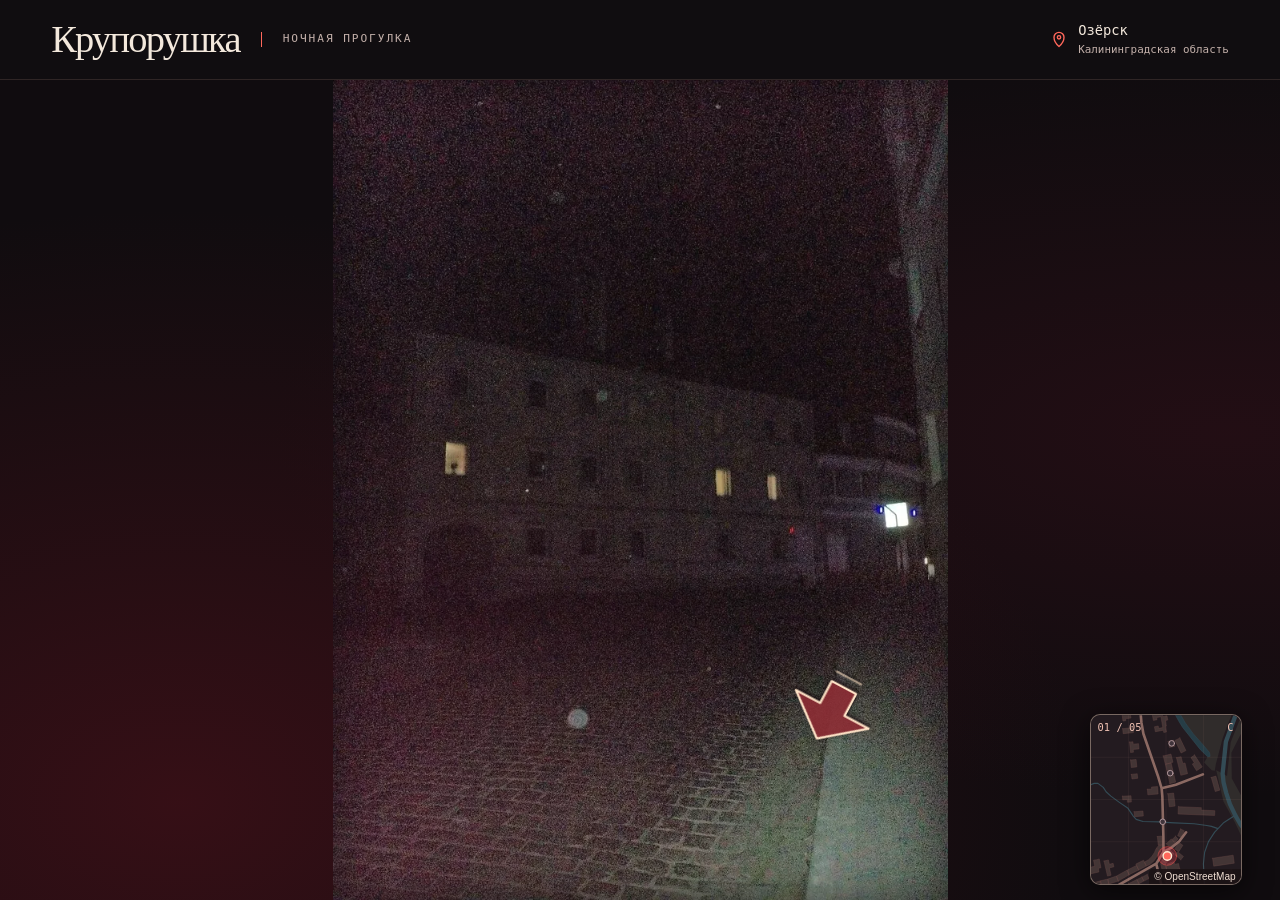
==== commit 3091def3: "Lighten the night walk and render its minimap locally Move the bridge ahead of the bakery, reverse t" ====
--- a/docs/index.html
+++ b/docs/index.html
@@ -6,11 +6,9 @@
   <meta name="theme-color" content="#100d10">
   <meta name="description" content="Ночная фотопрогулка по Озёрску Калининградской области. Четыре кадра, одна дверь и кресло, которое все еще качается.">
   <title>Крупорушка — ночная прогулка по Озёрску</title>
-  <link rel="stylesheet" href="vendor/leaflet/leaflet.css">
-  <link rel="stylesheet" href="walk.css">
-  <script src="vendor/leaflet/leaflet.js" defer></script>
-  <script src="locations.js" defer></script>
-  <script src="walk.js" defer></script>
+  <link rel="stylesheet" href="walk.css?v=3">
+  <script src="locations.js?v=3" defer></script>
+  <script src="walk.js?v=3" defer></script>
 </head>
 <body>
   <main class="walk">
@@ -30,17 +28,23 @@
       <h1 class="sr-only" id="scene-title" aria-live="polite">Улица</h1>
       <div class="stage">
         <div class="shot is-current" data-stop="street">
-          <img src="assets/street.webp" alt="Темная улица, брусчатка и несколько освещенных окон." width="960" height="1280" fetchpriority="high">
-          <a class="path-arrow path-forward" href="#bakery" aria-label="Идти к пекарне">
+          <picture>
+            <source media="(max-width: 550px), (max-width: 950px) and (max-height: 520px)" srcset="assets/street-small.webp">
+            <img src="assets/street.webp" srcset="assets/street-small.webp 528w, assets/street.webp 768w" sizes="min(100vw, 75vh)" decoding="async" alt="Темная улица, брусчатка и несколько освещенных окон." width="768" height="1024" fetchpriority="high">
+          </picture>
+          <a class="path-arrow path-forward" href="#bridge" aria-label="Идти к мосту">
             <svg viewBox="0 0 112 62" aria-hidden="true">
               <path class="arrow-trail" d="M46 59H66"/>
               <path d="M46 51V33H26L56 9 86 33H66V51Z"/>
             </svg>
           </a>
         </div>
-        <div class="shot" data-stop="bakery" inert>
-          <img src="assets/bakery.webp" alt="Красная вывеска «ОЗЕРСКИЙ ХЛЕБ» над ночным тротуаром." width="1280" height="960">
-          <a class="path-arrow path-forward" href="#bridge" aria-label="Повернуть к мосту">
+        <div class="shot" data-stop="bridge" inert>
+          <picture>
+            <source media="(max-width: 550px), (max-width: 950px) and (max-height: 520px)" srcset="assets/bridge-small.webp">
+            <img src="assets/bridge.webp" srcset="assets/bridge-small.webp 528w, assets/bridge.webp 768w" sizes="min(100vw, 75vh)" decoding="async" alt="Перила моста и голые ветки в свете вспышки." width="768" height="1024">
+          </picture>
+          <a class="path-arrow path-forward" href="#bakery" aria-label="Повернуть налево к пекарне">
             <svg viewBox="0 0 112 62" aria-hidden="true">
               <path class="arrow-trail" d="M46 59H66"/>
               <path d="M46 51V33H26L56 9 86 33H66V51Z"/>
@@ -53,12 +57,33 @@
             </svg>
           </a>
         </div>
-        <div class="shot" data-stop="bridge" inert>
-          <img src="assets/bridge.webp" alt="Перила моста и голые ветки в свете вспышки." width="960" height="1280">
-          <a class="path-arrow path-forward" href="#door" aria-label="Повернуть налево к Крупорушке">
+        <div class="shot" data-stop="bakery" inert>
+          <picture>
+            <source media="(max-width: 550px), (max-width: 950px) and (max-height: 520px)" srcset="assets/bakery-small.webp">
+            <img src="assets/bakery.webp" srcset="assets/bakery-small.webp 704w, assets/bakery.webp 1024w" sizes="min(100vw, 133vh)" decoding="async" alt="Красная вывеска «ОЗЕРСКИЙ ХЛЕБ» над ночным тротуаром." width="1024" height="768">
+          </picture>
+          <a class="path-arrow path-forward" href="#door" aria-label="Идти к Крупорушке">
             <svg viewBox="0 0 112 62" aria-hidden="true">
               <path class="arrow-trail" d="M46 59H66"/>
               <path d="M46 51V33H26L56 9 86 33H66V51Z"/>
+            </svg>
+          </a>
+          <a class="path-arrow path-back" href="#bridge" aria-label="Вернуться к мосту">
+            <svg viewBox="0 0 112 62" aria-hidden="true">
+              <path class="arrow-trail" d="M46 59H66"/>
+              <path d="M46 51V33H26L56 9 86 33H66V51Z"/>
+            </svg>
+          </a>
+        </div>
+        <div class="shot" data-stop="door" inert>
+          <picture>
+            <source media="(max-width: 550px), (max-width: 950px) and (max-height: 520px)" srcset="assets/door-small.webp">
+            <img src="assets/door.webp" srcset="assets/door-small.webp 528w, assets/door.webp 768w" sizes="min(100vw, 75vh)" decoding="async" alt="Дом с эркером и светлой дверью справа." width="768" height="1024">
+          </picture>
+          <a class="door-outline path-forward" href="#room" aria-label="Открыть дверь">
+            <svg viewBox="0 0 100 100" preserveAspectRatio="none" aria-hidden="true">
+              <path class="door-edge" d="M24 11 78 15 87 88 31 91Z"/>
+              <path class="door-light" pathLength="1" d="M24 11 78 15 87 88 31 91Z"/>
             </svg>
           </a>
           <a class="path-arrow path-back" href="#bakery" aria-label="Вернуться к пекарне">
@@ -68,23 +93,8 @@
             </svg>
           </a>
         </div>
-        <div class="shot" data-stop="door" inert>
-          <img src="assets/door.webp" alt="Дом с эркером и светлой дверью справа." width="960" height="1280">
-          <a class="door-outline path-forward" href="#room" aria-label="Открыть дверь">
-            <svg viewBox="0 0 100 100" preserveAspectRatio="none" aria-hidden="true">
-              <path class="door-edge" d="M24 11 78 15 87 88 31 91Z"/>
-              <path class="door-light" pathLength="1" d="M24 11 78 15 87 88 31 91Z"/>
-            </svg>
-          </a>
-          <a class="path-arrow path-back" href="#bridge" aria-label="Вернуться к мосту">
-            <svg viewBox="0 0 112 62" aria-hidden="true">
-              <path class="arrow-trail" d="M46 59H66"/>
-              <path d="M46 51V33H26L56 9 86 33H66V51Z"/>
-            </svg>
-          </a>
-        </div>
         <div class="shot" data-stop="room" inert>
-          <video id="chair" src="assets/chair.mp4" poster="assets/chair.webp" muted playsinline loop preload="none" aria-label="Пустое рыжее кресло качается среди черных стульев" width="640" height="480"></video>
+          <video id="chair" src="assets/chair.mp4" poster="assets/chair.webp" muted playsinline loop preload="none" aria-label="Пустое рыжее кресло качается среди черных стульев" width="576" height="432"></video>
           <div class="room-controls">
             <a href="#door" aria-label="Выйти на улицу">
               <svg viewBox="0 0 24 24" aria-hidden="true"><path d="M19 12H5m6 6-6-6 6-6"/></svg>
@@ -96,10 +106,21 @@
           </div>
         </div>
       </div>
+      <div class="scene-fade" aria-hidden="true"></div>
       <aside class="minimap" aria-label="Мини-карта прогулки">
-        <div id="minimap" aria-hidden="true" inert></div>
         <a class="minimap-open" href="map.html" aria-label="Открыть карту Озёрска">
-          <svg viewBox="0 0 24 24" aria-hidden="true"><path d="m13 11 6-6m-6 0h6v6M11 13l-6 6m0-6v6h6"/></svg>
+          <svg viewBox="0 0 160 180" aria-hidden="true" class="minimap-graphic">
+            <image href="assets/ozersk-map.svg" width="160" height="180"/>
+            <g class="minimap-grid"><path d="M0 45h160M0 90h160M0 135h160M40 0v180M80 0v180M120 0v180"/></g>
+            <g id="minimap-stops"></g>
+            <g id="minimap-cursor">
+              <circle class="map-halo" r="10"/>
+              <circle class="map-pulse" r="8"/>
+              <circle class="map-dot" r="4.5"/>
+            </g>
+          </svg>
+          <span class="minimap-compass" aria-hidden="true">С</span>
+          <span class="minimap-progress" aria-hidden="true"></span>
         </a>
         <a class="minimap-credit" href="https://www.openstreetmap.org/copyright">© OpenStreetMap</a>
       </aside>
--- a/docs/walk.css
+++ b/docs/walk.css
@@ -58,9 +58,11 @@
 .viewport { position: relative; isolation: isolate; overflow: hidden; background: #100c0f; }
 .backdrop {
   position: absolute;
-  inset: -12%;
-  background: var(--scene-image, url("assets/street.webp")) center / cover;
-  filter: blur(38px) saturate(.8) brightness(.53);
+  inset: 0;
+  background:
+    radial-gradient(ellipse at 14% 88%, #4d111a9e, transparent 58%),
+    radial-gradient(ellipse at 96% 43%, #38101a76, transparent 55%),
+    #100c0f;
 }
 .stage { position: absolute; inset: 0; display: grid; place-items: center; container-type: size; }
 .shot {
@@ -70,21 +72,37 @@
   position: relative;
   isolation: isolate;
   opacity: 0;
-  transform: scale(1.015);
-  transition: opacity 270ms var(--ease-out), transform 270ms var(--ease-out);
+  visibility: hidden;
+  transition: opacity 240ms var(--ease-out), visibility 240ms step-end;
 }
 .shot[data-stop="bakery"], .shot[data-stop="room"] {
   width: min(100cqw, 133.333cqh);
   aspect-ratio: 4 / 3;
 }
-.shot.is-current { opacity: 1; transform: none; z-index: 1; }
-.shot img, .shot video { display: block; width: 100%; height: 100%; object-fit: contain; }
+.shot.is-current {
+  opacity: 1;
+  visibility: visible;
+  z-index: 1;
+  transition: opacity 240ms var(--ease-out), visibility 0s;
+}
+.shot picture, .shot img, .shot video { display: block; width: 100%; height: 100%; object-fit: contain; }
 .shot::after {
   position: absolute;
   inset: 0;
   content: "";
   pointer-events: none;
-  box-shadow: inset 0 0 42px 9px #100c0f85;
+  background: radial-gradient(ellipse at 12% 95%, #730d2239, transparent 52%);
+  box-shadow: inset 0 0 34px 6px #100c0f80;
+}
+.scene-fade {
+  position: absolute;
+  z-index: 2;
+  inset: 0;
+  opacity: 0;
+  pointer-events: none;
+  background:
+    radial-gradient(ellipse at 16% 85%, #aa173aab, transparent 69%),
+    radial-gradient(ellipse at 82% 24%, #7d172f8a, transparent 63%);
 }
 .path-arrow, .door-outline {
   position: absolute;
@@ -96,7 +114,7 @@
   opacity: 0;
   transition: opacity 250ms var(--ease-out);
 }
-.shot.is-current :is(.path-arrow, .door-outline) { opacity: 1; transition-delay: 110ms; }
+.shot.is-current :is(.path-arrow, .door-outline) { opacity: 1; transition-delay: 80ms; }
 .path-arrow {
   left: var(--x);
   top: var(--y);
@@ -106,28 +124,54 @@
   border-radius: 12px;
   color: #fff1d5;
 }
+.path-arrow::before, .door-outline::before {
+  content: "";
+  position: absolute;
+  z-index: -1;
+  inset: -46%;
+  background: radial-gradient(ellipse, #ff334f80, #b31a3d2e 40%, transparent 71%);
+  opacity: 0;
+  transform: scale(.82);
+  transition: opacity 180ms var(--ease-out), transform 200ms var(--ease-out);
+  pointer-events: none;
+}
+.path-forward { color: #ffe3c7; }
+.shot.is-current .path-forward::before { animation: guide-glow 1s var(--ease-out) 160ms 2; }
+@keyframes guide-glow {
+  0%, 100% { opacity: 0; transform: scale(.86); }
+  38% { opacity: .9; transform: scale(1.1); }
+}
 .path-arrow svg {
   display: block;
   width: 100%;
   transform: rotate(var(--heading));
   overflow: visible;
   fill: #eee1c461;
-  filter: drop-shadow(0 1px 2px #000) drop-shadow(0 2px 5px #100606);
+  filter: drop-shadow(0 2px 2px #17090d);
   transition: transform 140ms var(--ease-out);
 }
+.path-forward svg { fill: #b53a42ab; }
 .path-arrow .arrow-trail { opacity: .55; }
-.path-back { --width: 17%; color: #e9d5c6; }
+.path-back { --width: 17%; color: #e9d5c6; opacity: 0; }
+.shot.is-current .path-back { opacity: .66; }
 .path-back svg { fill: #e9d5c62e; }
+.shot.is-current :is(.path-arrow, .door-outline):focus-visible::before {
+  animation: none; opacity: 1; transform: scale(1.12);
+}
 .path-arrow:active svg { transform: rotate(var(--heading)) scale(.94); }
 @media (hover: hover) and (pointer: fine) {
-  .path-arrow:hover svg { fill: #fff1d5c2; }
-}
-[data-stop="street"] .path-forward { --x: 81%; --y: 77%; --heading: 28deg; }
+  .shot.is-current .path-arrow:hover { opacity: 1; }
+  .shot.is-current :is(.path-arrow, .door-outline):hover::before {
+    animation: none; opacity: 1; transform: scale(1.12);
+  }
+  .path-arrow:hover svg { transform: rotate(var(--heading)) translateY(-5px); }
+}
+[data-stop="street"] .path-forward { --x: 81%; --y: 77%; --heading: 208deg; }
 [data-stop="bakery"] .path-forward { --x: 45%; --y: 78%; --heading: -126deg; --width: 20%; }
-[data-stop="bakery"] .path-back { --x: 74%; --y: 83%; --heading: 132deg; --width: 13%; }
+[data-stop="bakery"] .path-back { --x: 76%; --y: 80%; --heading: 48deg; --width: 13%; }
 [data-stop="bridge"] .path-forward { --x: 26%; --y: 76%; --heading: -62deg; }
 [data-stop="bridge"] .path-back { --x: 56%; --y: 86%; --heading: 118deg; }
-[data-stop="door"] .path-back { --x: 37%; --y: 87%; --heading: 168deg; }
+[data-stop="door"] .path-back { --x: 69%; --y: 82%; --heading: 168deg; }
 .door-outline {
   left: 74.6%;
   top: 58.7%;
@@ -159,7 +203,7 @@
   display: flex;
   gap: 8px;
 }
-.room-controls :is(a, button), .minimap-open {
+.room-controls :is(a, button) {
   width: 44px;
   height: 44px;
   display: grid;
@@ -168,28 +212,48 @@
   border-radius: 5px;
   background: #1b1215e6;
 }
-.room-controls :is(a, button):hover, .minimap-open:hover { border-color: var(--accent); }
-.room-controls svg, .minimap-open svg { width: 20px; height: 20px; }
+.room-controls :is(a, button):hover { border-color: var(--accent); }
+.room-controls svg { width: 20px; height: 20px; }
 [data-playing="true"] .play-icon, [data-playing="false"] .pause-icon { display: none; }
 .minimap {
   position: absolute;
-  z-index: 2;
+  z-index: 3;
   right: clamp(15px, 3vw, 48px);
   bottom: max(15px, env(safe-area-inset-bottom));
-  width: 155px;
-  height: 150px;
+  width: 152px;
+  aspect-ratio: 8 / 9;
   isolation: isolate;
   border: 1px solid #cbb3a185;
   border-radius: 10px;
   background: #20191d;
   box-shadow: 0 6px 28px #0009;
 }
-#minimap { position: absolute; inset: 0; border-radius: inherit; background: #20191d; pointer-events: none; }
-#minimap .leaflet-tile-pane { filter: grayscale(.65) invert(.87) hue-rotate(175deg) brightness(.82); }
-.minimap-open { position: absolute; z-index: 500; top: 5px; right: 5px; }
+.minimap-open { display: block; position: absolute; inset: 0; border-radius: inherit; }
+.minimap:hover { border-color: #e5a99c; }
+.minimap-graphic { display: block; width: 100%; height: 100%; border-radius: inherit; }
+.minimap-grid { opacity: .1; stroke: #f3c3ac; stroke-width: .5; }
+#minimap-stops { fill: #40343b; stroke: #b69b9f; stroke-width: 1; }
+#minimap-cursor { transition: transform 320ms var(--ease-out); }
+.map-halo { fill: #ff485846; stroke: #ff594e70; stroke-width: 1; }
+.map-dot { fill: #ff675b; stroke: #ffead3; stroke-width: 1.5; }
+.map-pulse {
+  opacity: 0;
+  stroke: #ff7866;
+  stroke-width: 1.3;
+  transform-box: fill-box;
+  transform-origin: center;
+}
+.minimap-compass, .minimap-progress {
+  position: absolute;
+  top: 7px;
+  color: #efc1b2;
+  font: .65rem/1 var(--mono);
+}
+.minimap-compass { right: 7px; }
+.minimap-progress { left: 7px; }
 .minimap-credit {
   position: absolute;
-  z-index: 500;
+  z-index: 1;
   bottom: 0;
   right: 0;
   border-radius: 4px 0 9px 0;
@@ -206,14 +270,13 @@
   .city small { font-size: .56rem; }
   .city svg { width: 16px; height: 16px; }
   .stage { bottom: 86px; }
-  .minimap { width: 106px; height: 120px; right: 10px; bottom: max(10px, env(safe-area-inset-bottom)); }
-  .minimap-open { top: -14px; right: -4px; }
+  .minimap { width: 106px; right: 10px; bottom: max(10px, env(safe-area-inset-bottom)); }
 }
 @media (max-height: 520px) and (orientation: landscape) {
   .walk { grid-template-rows: auto minmax(235px, 1fr); }
   .masthead { min-height: 55px; padding-block: 8px; }
   .stage { bottom: 0; }
-  .minimap { width: 106px; height: 113px; }
+  .minimap { width: 96px; }
 }
 @media (prefers-reduced-motion: reduce) {
   *, *::before, *::after { transition: none !important; animation: none !important; }
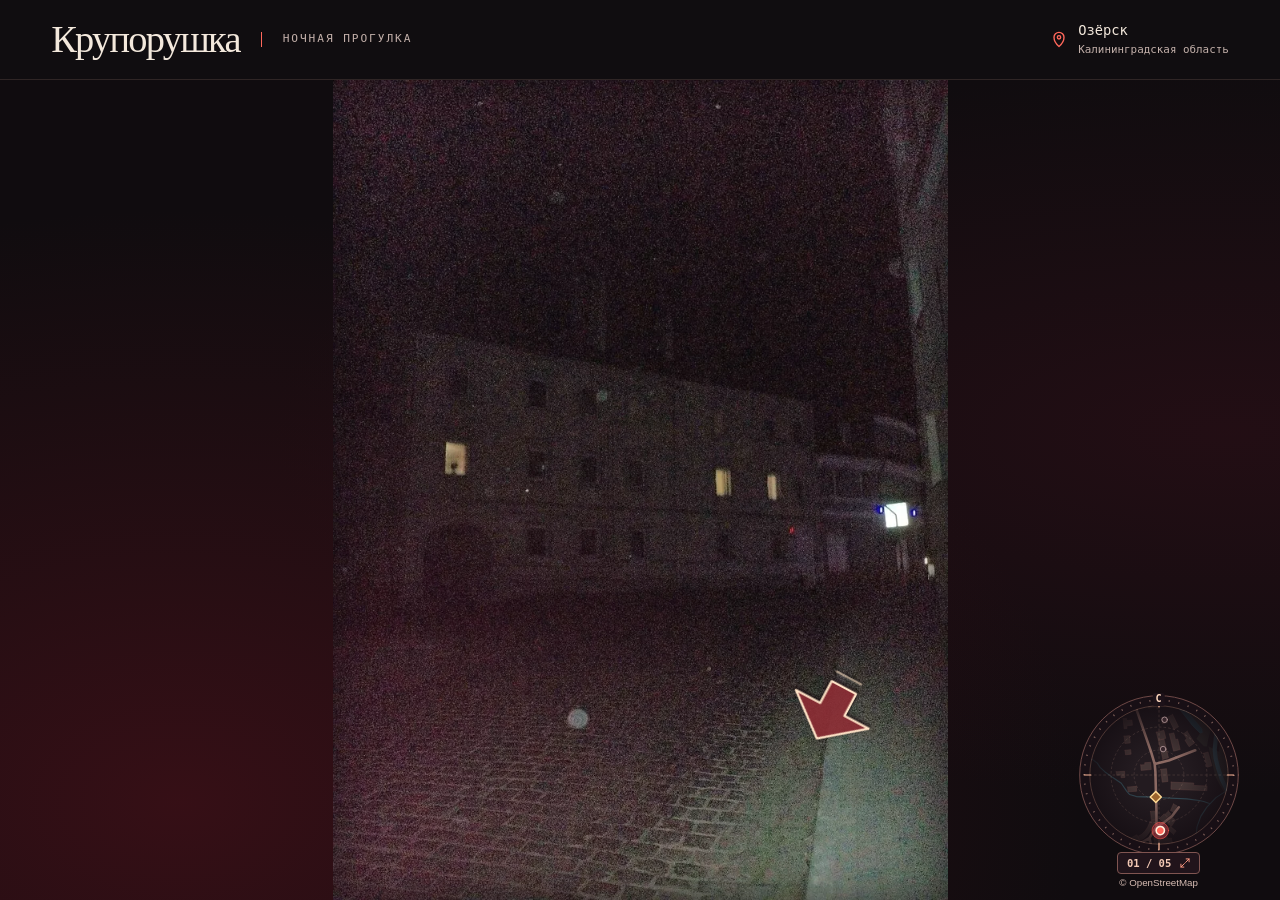
==== commit eba2b397: "Present the neighborhood minimap as a game radar Keep the local map and real coordinates, style the " ====
--- a/docs/index.html
+++ b/docs/index.html
@@ -6,9 +6,9 @@
   <meta name="theme-color" content="#100d10">
   <meta name="description" content="Ночная фотопрогулка по Озёрску Калининградской области. Четыре кадра, одна дверь и кресло, которое все еще качается.">
   <title>Крупорушка — ночная прогулка по Озёрску</title>
-  <link rel="stylesheet" href="walk.css?v=3">
+  <link rel="stylesheet" href="walk.css?v=4">
   <script src="locations.js?v=3" defer></script>
-  <script src="walk.js?v=3" defer></script>
+  <script src="walk.js?v=4" defer></script>
 </head>
 <body>
   <main class="walk">
@@ -109,18 +109,49 @@
       <div class="scene-fade" aria-hidden="true"></div>
       <aside class="minimap" aria-label="Мини-карта прогулки">
         <a class="minimap-open" href="map.html" aria-label="Открыть карту Озёрска">
-          <svg viewBox="0 0 160 180" aria-hidden="true" class="minimap-graphic">
-            <image href="assets/ozersk-map.svg" width="160" height="180"/>
-            <g class="minimap-grid"><path d="M0 45h160M0 90h160M0 135h160M40 0v180M80 0v180M120 0v180"/></g>
-            <g id="minimap-stops"></g>
-            <g id="minimap-cursor">
-              <circle class="map-halo" r="10"/>
-              <circle class="map-pulse" r="8"/>
-              <circle class="map-dot" r="4.5"/>
+          <svg viewBox="0 0 180 180" aria-hidden="true" class="minimap-graphic">
+            <defs>
+              <clipPath id="radar-window"><circle cx="90" cy="90" r="75"/></clipPath>
+              <radialGradient id="radar-shade">
+                <stop offset=".38" stop-color="#140d12" stop-opacity="0"/>
+                <stop offset="1" stop-color="#140d12" stop-opacity=".78"/>
+              </radialGradient>
+              <linearGradient id="radar-beam" x1="0" y1="1" x2="1" y2="0">
+                <stop stop-color="#ff665c" stop-opacity=".03"/>
+                <stop offset="1" stop-color="#ff665c" stop-opacity=".5"/>
+              </linearGradient>
+            </defs>
+            <circle class="radar-bezel" cx="90" cy="90" r="86"/>
+            <g clip-path="url(#radar-window)">
+              <image href="assets/ozersk-map.svg" x="10" width="160" height="180"/>
+              <circle cx="90" cy="90" r="75" fill="url(#radar-shade)" stroke="none"/>
+              <g class="minimap-grid">
+                <path d="M15 90h150m-75-75v150"/>
+                <circle cx="90" cy="90" r="27"/>
+                <circle cx="90" cy="90" r="52"/>
+              </g>
+              <path class="radar-sweep" d="M90 90V15a75 75 0 0 1 48 17Z" fill="url(#radar-beam)" stroke="none"/>
+              <g transform="translate(10 0)">
+                <g id="minimap-stops"></g>
+                <g id="minimap-target" visibility="hidden">
+                  <path d="M0-6 6 0 0 6-6 0Z"/>
+                </g>
+                <g id="minimap-cursor">
+                  <circle class="map-halo" r="9"/>
+                  <circle class="map-pulse" r="8"/>
+                  <circle class="map-dot" r="4.5"/>
+                </g>
+              </g>
             </g>
+            <circle class="radar-rim" cx="90" cy="90" r="75"/>
+            <circle class="radar-ticks" cx="90" cy="90" r="81" pathLength="48"/>
+            <path class="radar-cardinals" d="M90 9v7m81 74h-7m-74 81v-7M9 90h7"/>
           </svg>
           <span class="minimap-compass" aria-hidden="true">С</span>
-          <span class="minimap-progress" aria-hidden="true"></span>
+          <span class="minimap-status" aria-hidden="true">
+            <span class="minimap-progress"></span>
+            <svg viewBox="0 0 24 24"><path d="M14 5h5v5m0-5-6 6M10 19H5v-5m0 5 6-6"/></svg>
+          </span>
         </a>
         <a class="minimap-credit" href="https://www.openstreetmap.org/copyright">© OpenStreetMap</a>
       </aside>
--- a/docs/walk.css
+++ b/docs/walk.css
@@ -219,23 +219,28 @@
   position: absolute;
   z-index: 3;
   right: clamp(15px, 3vw, 48px);
-  bottom: max(15px, env(safe-area-inset-bottom));
-  width: 152px;
-  aspect-ratio: 8 / 9;
+  bottom: max(12px, env(safe-area-inset-bottom));
+  width: 166px;
   isolation: isolate;
-  border: 1px solid #cbb3a185;
-  border-radius: 10px;
-  background: #20191d;
-  box-shadow: 0 6px 28px #0009;
-}
-.minimap-open { display: block; position: absolute; inset: 0; border-radius: inherit; }
-.minimap:hover { border-color: #e5a99c; }
-.minimap-graphic { display: block; width: 100%; height: 100%; border-radius: inherit; }
-.minimap-grid { opacity: .1; stroke: #f3c3ac; stroke-width: .5; }
-#minimap-stops { fill: #40343b; stroke: #b69b9f; stroke-width: 1; }
+}
+.minimap-open {
+  position: relative;
+  display: block;
+  border-radius: 50% 50% 9px 9px;
+}
+.minimap-graphic { display: block; width: 100%; height: auto; }
+.radar-bezel { fill: #180f15; stroke: #805551; stroke-width: .9; }
+.radar-rim { stroke: #b27d675e; stroke-width: 1; }
+.radar-ticks { stroke: #f7bba575; stroke-width: 2; stroke-dasharray: .11 .89; stroke-linecap: butt; }
+.radar-cardinals { stroke: #ffba9b; stroke-width: 1.35; }
+.minimap-grid { opacity: .23; stroke: #f3c3ac; stroke-width: .65; stroke-dasharray: 2 3; }
+.radar-sweep { opacity: 0; transform-origin: 90px 90px; }
+#minimap-stops { fill: #38272d; stroke: #ac9293; stroke-width: 1; }
+#minimap-stops .map-past-stop { fill: #a43e43; stroke: #ff9f864f; }
+#minimap-target { stroke: #ffd993; fill: #9b642e; stroke-width: 1.6; }
 #minimap-cursor { transition: transform 320ms var(--ease-out); }
-.map-halo { fill: #ff485846; stroke: #ff594e70; stroke-width: 1; }
-.map-dot { fill: #ff675b; stroke: #ffead3; stroke-width: 1.5; }
+.map-halo { fill: #ff48585c; stroke: #ff594e92; stroke-width: 1; }
+.map-dot { fill: #ff675b; stroke: #fff1dd; stroke-width: 1.7; }
 .map-pulse {
   opacity: 0;
   stroke: #ff7866;
@@ -243,24 +248,42 @@
   transform-box: fill-box;
   transform-origin: center;
 }
-.minimap-compass, .minimap-progress {
-  position: absolute;
-  top: 7px;
-  color: #efc1b2;
-  font: .65rem/1 var(--mono);
-}
-.minimap-compass { right: 7px; }
-.minimap-progress { left: 7px; }
+.minimap-compass {
+  position: absolute;
+  top: 1px;
+  left: 50%;
+  transform: translateX(-50%);
+  padding: 1px .32em;
+  border-radius: 2px;
+  background: #1d1219;
+  color: #ffd8be;
+  font: 700 .63rem/1.05 var(--mono);
+}
+.minimap-status {
+  position: relative;
+  width: max-content;
+  margin: -6px auto 0;
+  padding: 3px 7px 3px 9px;
+  display: flex;
+  align-items: center;
+  gap: 7px;
+  background: #21141b;
+  border: 1px solid #805551;
+  border-radius: 4px;
+  color: #f3c9b5;
+}
+.minimap-progress { white-space: nowrap; font: 700 .66rem/1 var(--mono); }
+.minimap-status svg { width: 14px; height: 14px; color: #ff9a83; }
+.minimap-open:is(:hover, :focus-visible) .minimap-status {
+  border-color: #ffc4a5;
+  color: #ffe8d9;
+}
 .minimap-credit {
-  position: absolute;
-  z-index: 1;
-  bottom: 0;
-  right: 0;
-  border-radius: 4px 0 9px 0;
-  padding: 2px 5px;
-  background: #1b1215e6;
-  color: #f0ded2;
-  font-size: .63rem;
+  display: block;
+  margin-top: 3px;
+  text-align: center;
+  color: #d9beb5;
+  font-size: .61rem;
 }
 @media (max-width: 700px) {
   .masthead { min-height: 64px; padding: 12px 15px; }
@@ -270,7 +293,7 @@
   .city small { font-size: .56rem; }
   .city svg { width: 16px; height: 16px; }
   .stage { bottom: 86px; }
-  .minimap { width: 106px; right: 10px; bottom: max(10px, env(safe-area-inset-bottom)); }
+  .minimap { width: 112px; right: 10px; bottom: max(8px, env(safe-area-inset-bottom)); }
 }
 @media (max-height: 520px) and (orientation: landscape) {
   .walk { grid-template-rows: auto minmax(235px, 1fr); }
@@ -278,6 +301,9 @@
   .stage { bottom: 0; }
   .minimap { width: 96px; }
 }
+@media (max-height: 650px) and (orientation: portrait) {
+  .minimap { width: 99px; }
+}
 @media (prefers-reduced-motion: reduce) {
   *, *::before, *::after { transition: none !important; animation: none !important; }
 }
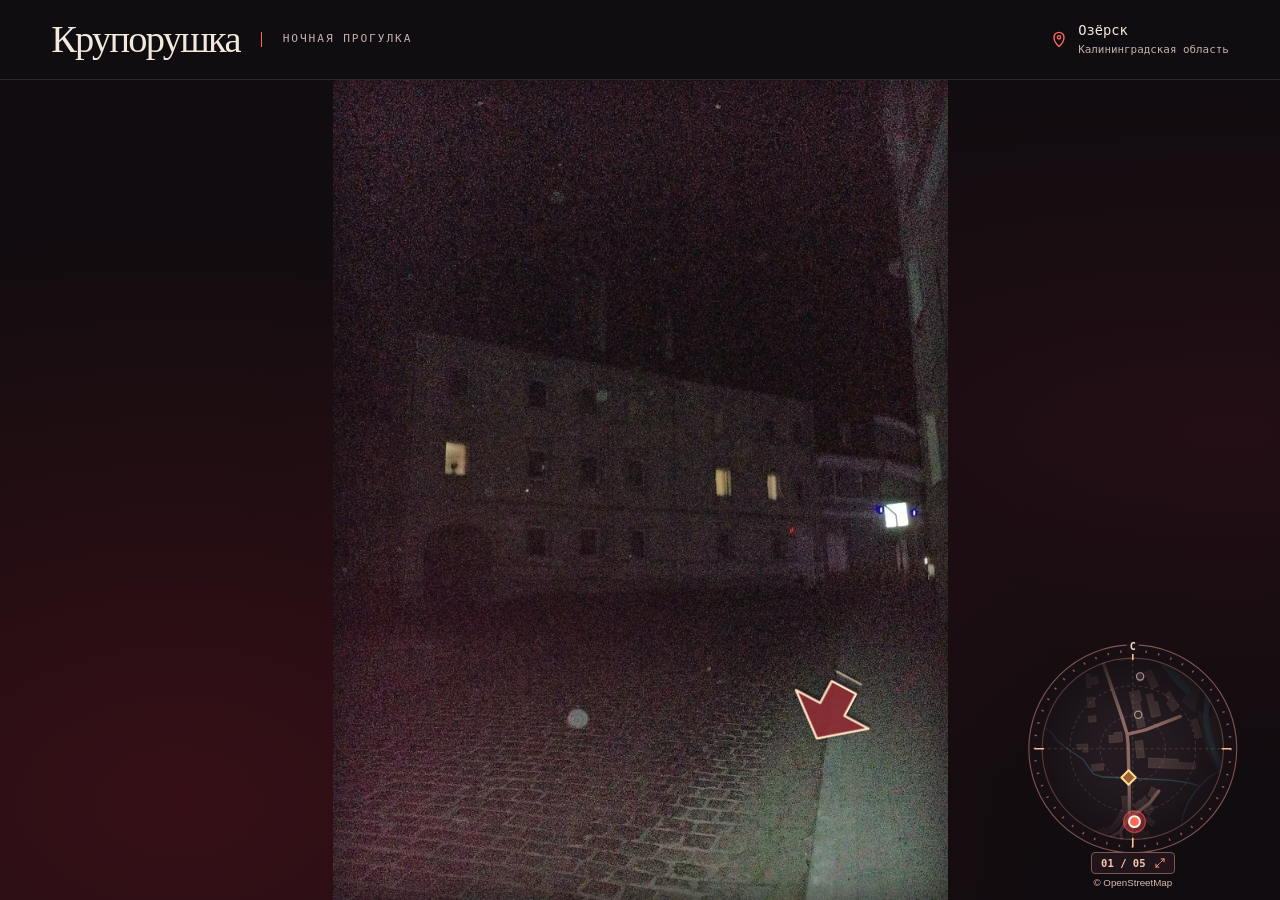
==== commit 00f417ee: "Expand the radar into a standalone game-style route map Use a larger game radar and a shared view tr" ====
--- a/docs/index.html
+++ b/docs/index.html
@@ -6,9 +6,10 @@
   <meta name="theme-color" content="#100d10">
   <meta name="description" content="Ночная фотопрогулка по Озёрску Калининградской области. Четыре кадра, одна дверь и кресло, которое все еще качается.">
   <title>Крупорушка — ночная прогулка по Озёрску</title>
-  <link rel="stylesheet" href="walk.css?v=4">
-  <script src="locations.js?v=3" defer></script>
-  <script src="walk.js?v=4" defer></script>
+  <link rel="stylesheet" href="walk.css?v=5">
+  <link rel="stylesheet" href="map-transition.css">
+  <script src="locations.js?v=5" defer></script>
+  <script src="walk.js?v=5" defer></script>
 </head>
 <body>
   <main class="walk">
@@ -17,7 +18,7 @@
         <a class="wordmark" href="#street">Крупорушка</a>
         <span class="subtitle">Ночная прогулка</span>
       </div>
-      <a class="city" href="map.html" aria-label="Карта прогулки: Озёрск, Калининградская область">
+      <a class="city" href="route.html" aria-label="Карта прогулки: Озёрск, Калининградская область">
         <svg viewBox="0 0 24 24" aria-hidden="true"><path d="M12 21s6-5 6-11a6 6 0 1 0-12 0c0 6 6 11 6 11Z"/><circle cx="12" cy="10" r="2"/></svg>
         <span>Озёрск<small>Калининградская область</small></span>
       </a>
@@ -108,7 +109,7 @@
       </div>
       <div class="scene-fade" aria-hidden="true"></div>
       <aside class="minimap" aria-label="Мини-карта прогулки">
-        <a class="minimap-open" href="map.html" aria-label="Открыть карту Озёрска">
+        <a class="minimap-open" href="route.html" aria-label="Открыть карту Озёрска">
           <svg viewBox="0 0 180 180" aria-hidden="true" class="minimap-graphic">
             <defs>
               <clipPath id="radar-window"><circle cx="90" cy="90" r="75"/></clipPath>
--- a/docs/walk.css
+++ b/docs/walk.css
@@ -220,7 +220,7 @@
   z-index: 3;
   right: clamp(15px, 3vw, 48px);
   bottom: max(12px, env(safe-area-inset-bottom));
-  width: 166px;
+  width: clamp(174px, 17vw, 258px);
   isolation: isolate;
 }
 .minimap-open {
@@ -293,16 +293,16 @@
   .city small { font-size: .56rem; }
   .city svg { width: 16px; height: 16px; }
   .stage { bottom: 86px; }
-  .minimap { width: 112px; right: 10px; bottom: max(8px, env(safe-area-inset-bottom)); }
+  .minimap { width: clamp(122px, 34vw, 164px); right: 10px; bottom: max(8px, env(safe-area-inset-bottom)); }
 }
 @media (max-height: 520px) and (orientation: landscape) {
   .walk { grid-template-rows: auto minmax(235px, 1fr); }
   .masthead { min-height: 55px; padding-block: 8px; }
   .stage { bottom: 0; }
-  .minimap { width: 96px; }
+  .minimap { width: clamp(110px, 16vw, 144px); }
 }
 @media (max-height: 650px) and (orientation: portrait) {
-  .minimap { width: 99px; }
+  .minimap { width: 116px; }
 }
 @media (prefers-reduced-motion: reduce) {
   *, *::before, *::after { transition: none !important; animation: none !important; }
--- a/docs/map-transition.css
+++ b/docs/map-transition.css
@@ -0,0 +1,11 @@
+@media (prefers-reduced-motion: no-preference) {
+  @view-transition { navigation: auto; }
+
+  .minimap-open, .route-map { view-transition-name: walk-map; }
+
+  ::view-transition-group(walk-map) {
+    animation-duration: 380ms;
+    animation-timing-function: var(--ease-out);
+  }
+  ::view-transition-old(root), ::view-transition-new(root) { animation-duration: 310ms; }
+}
